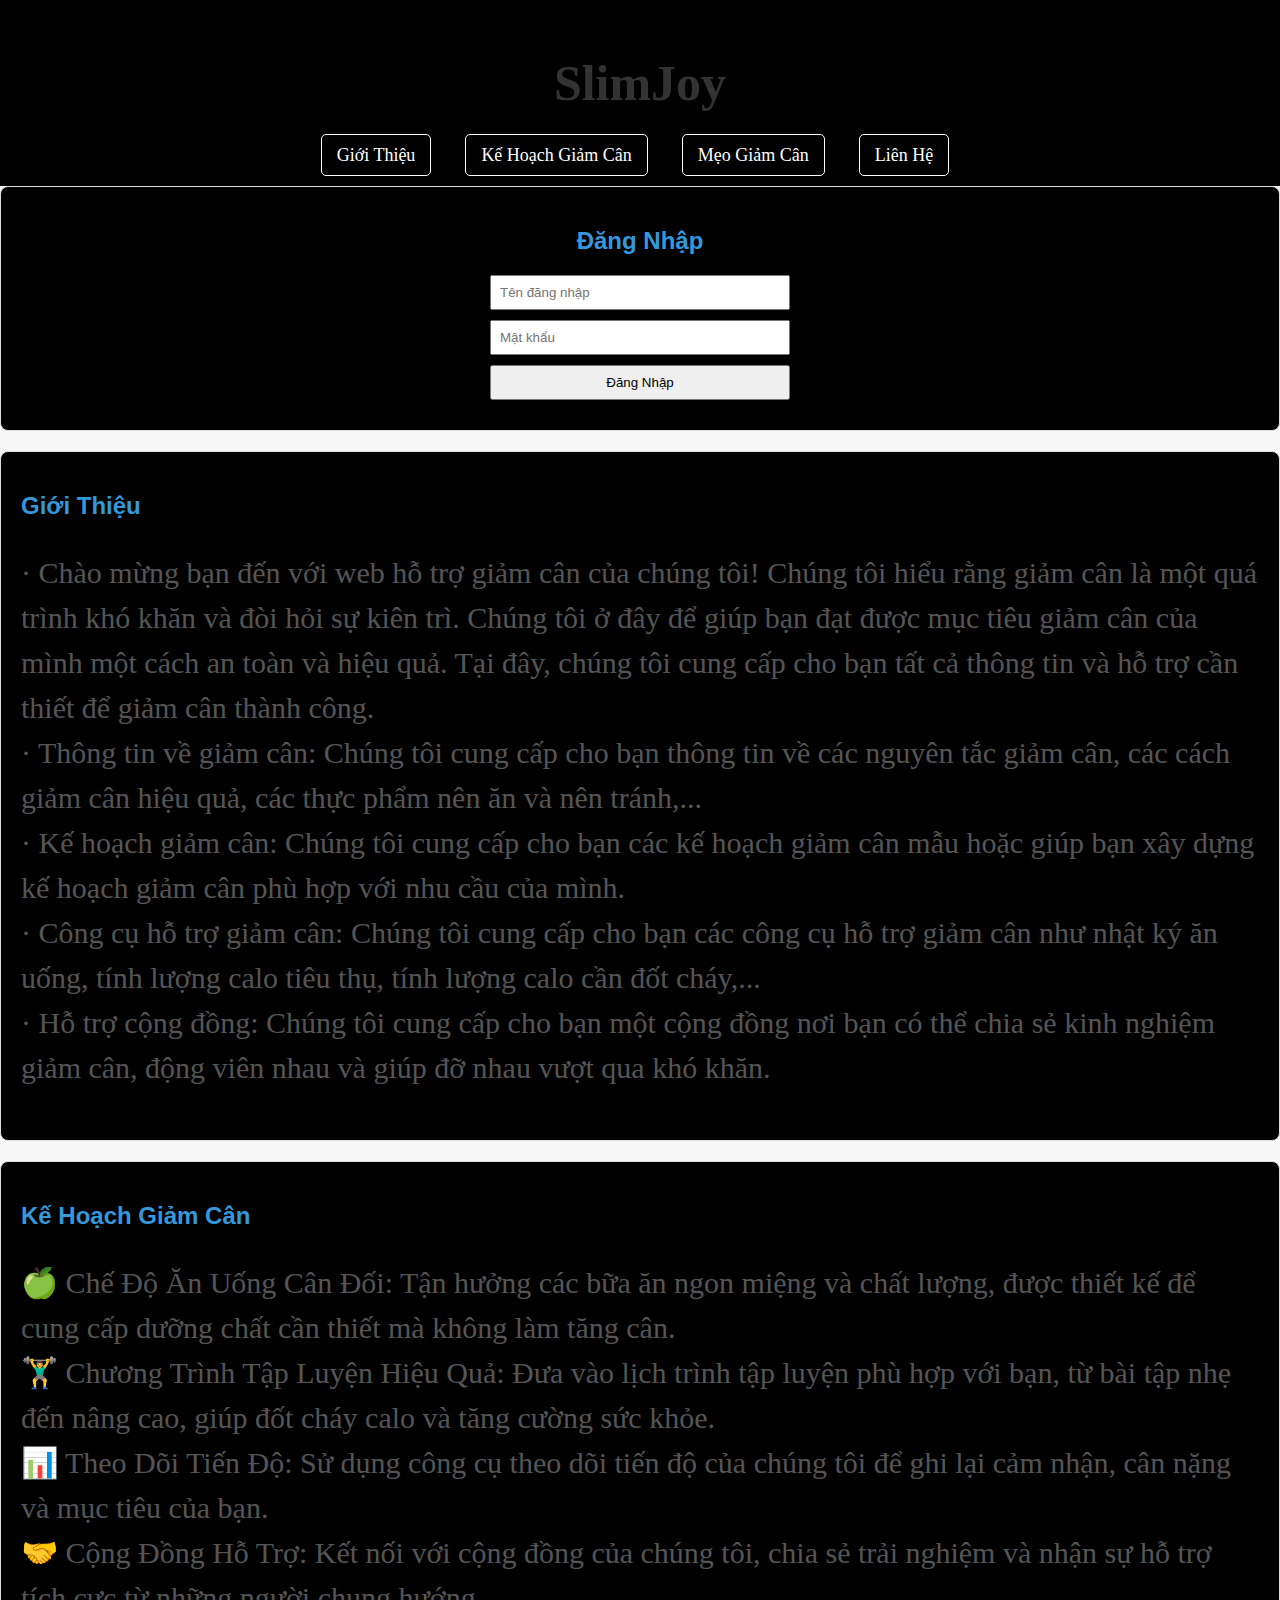
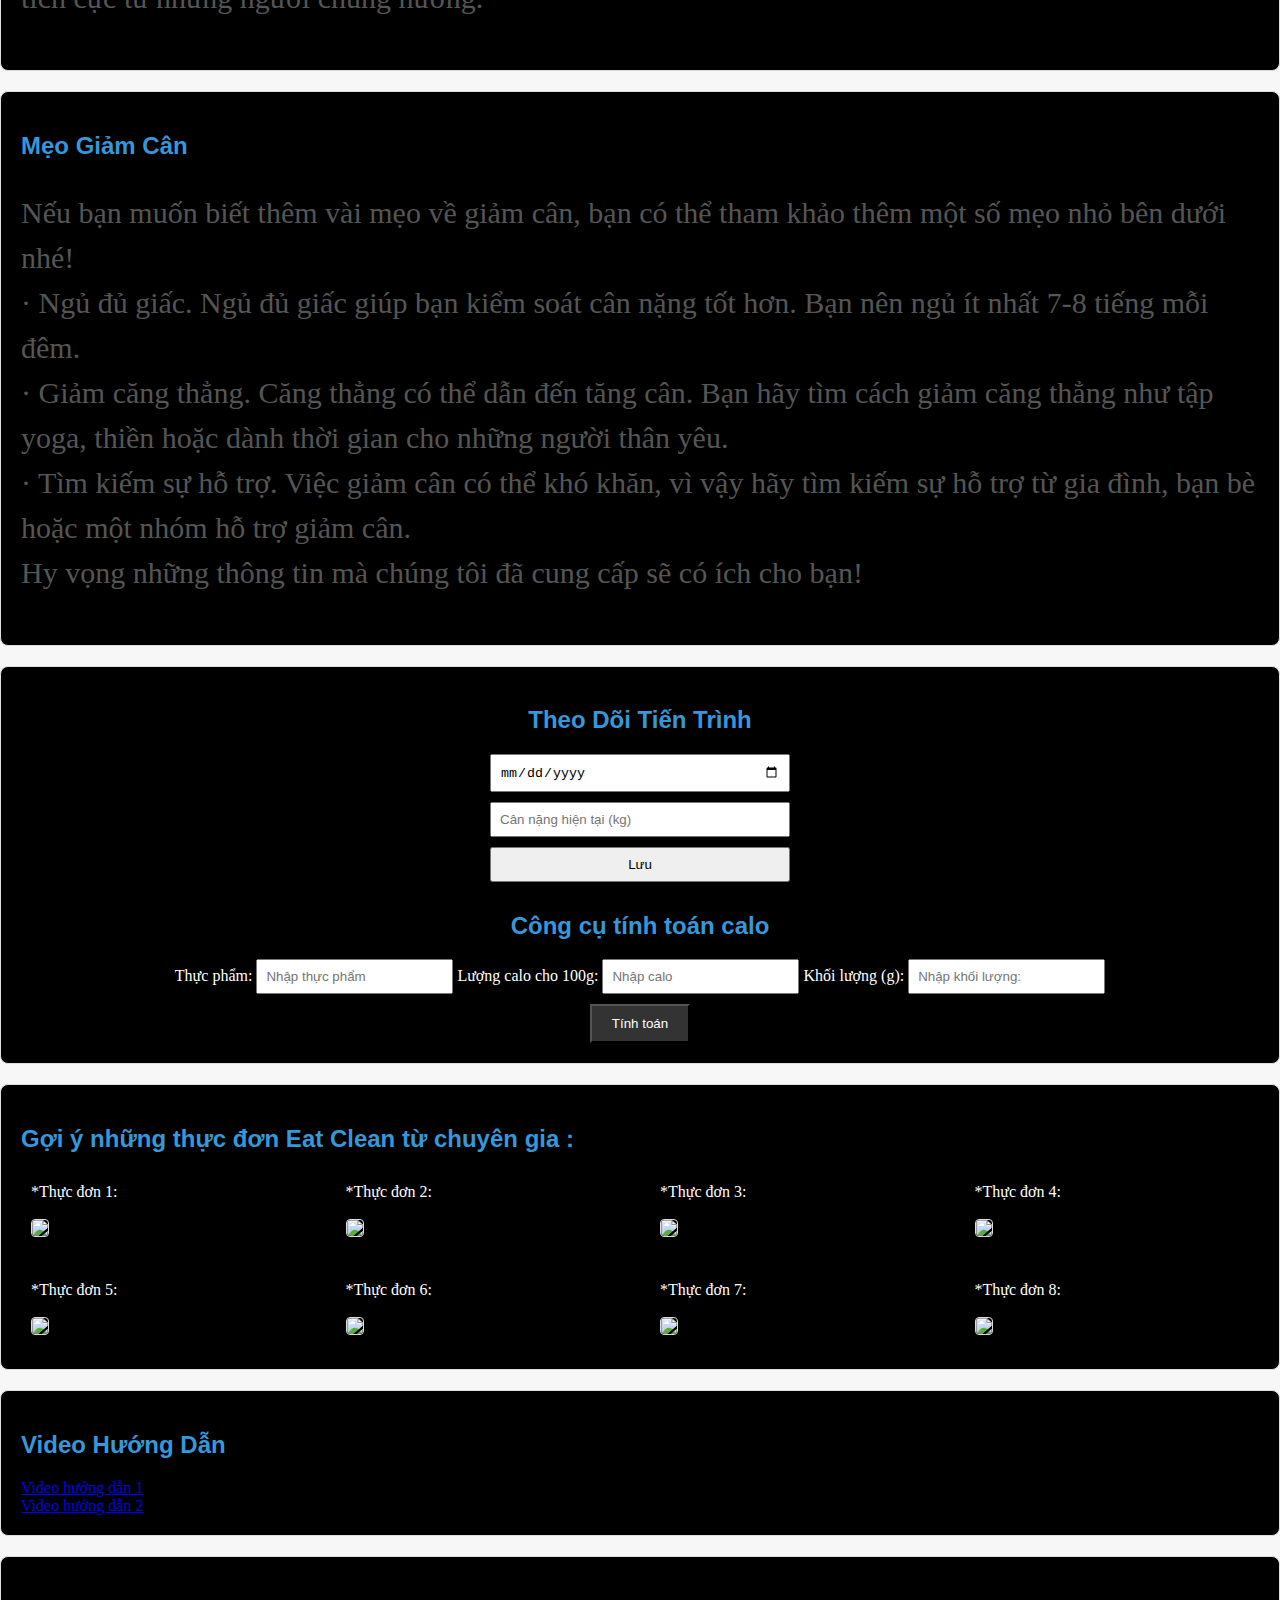
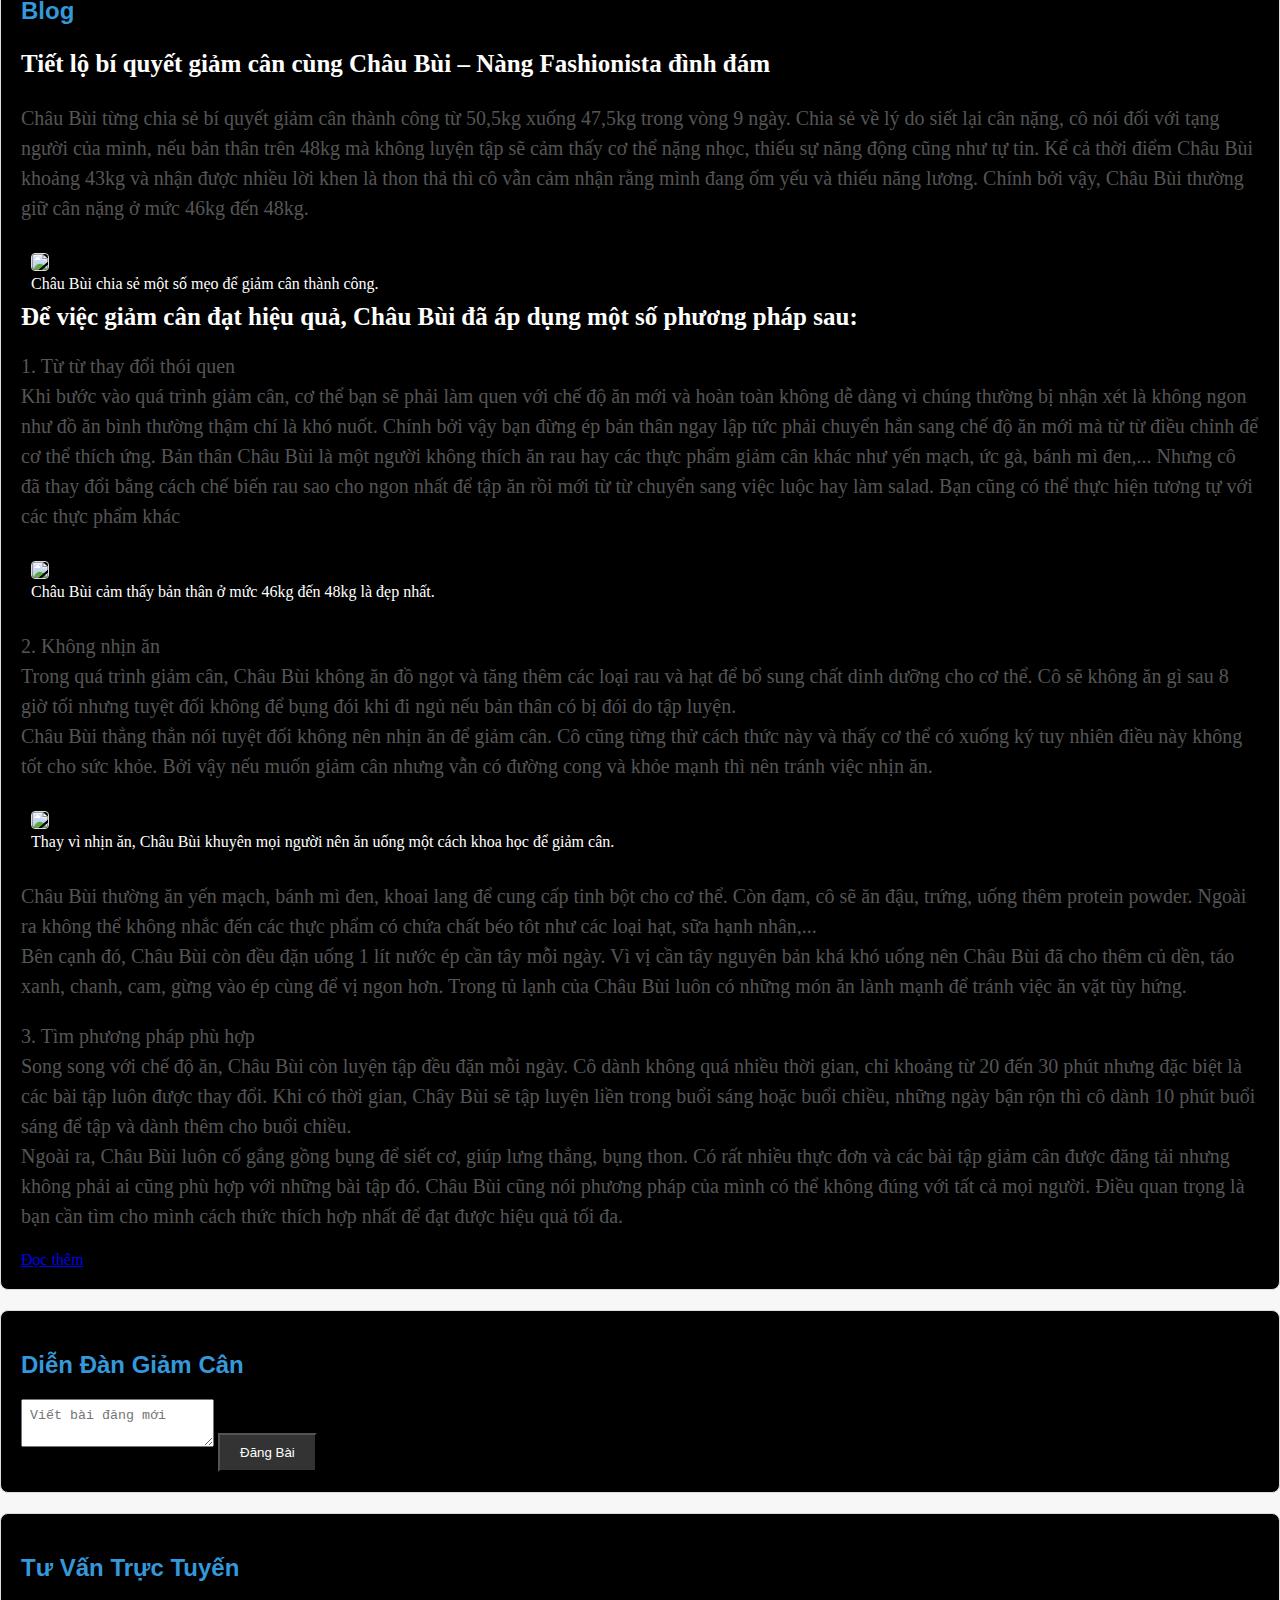
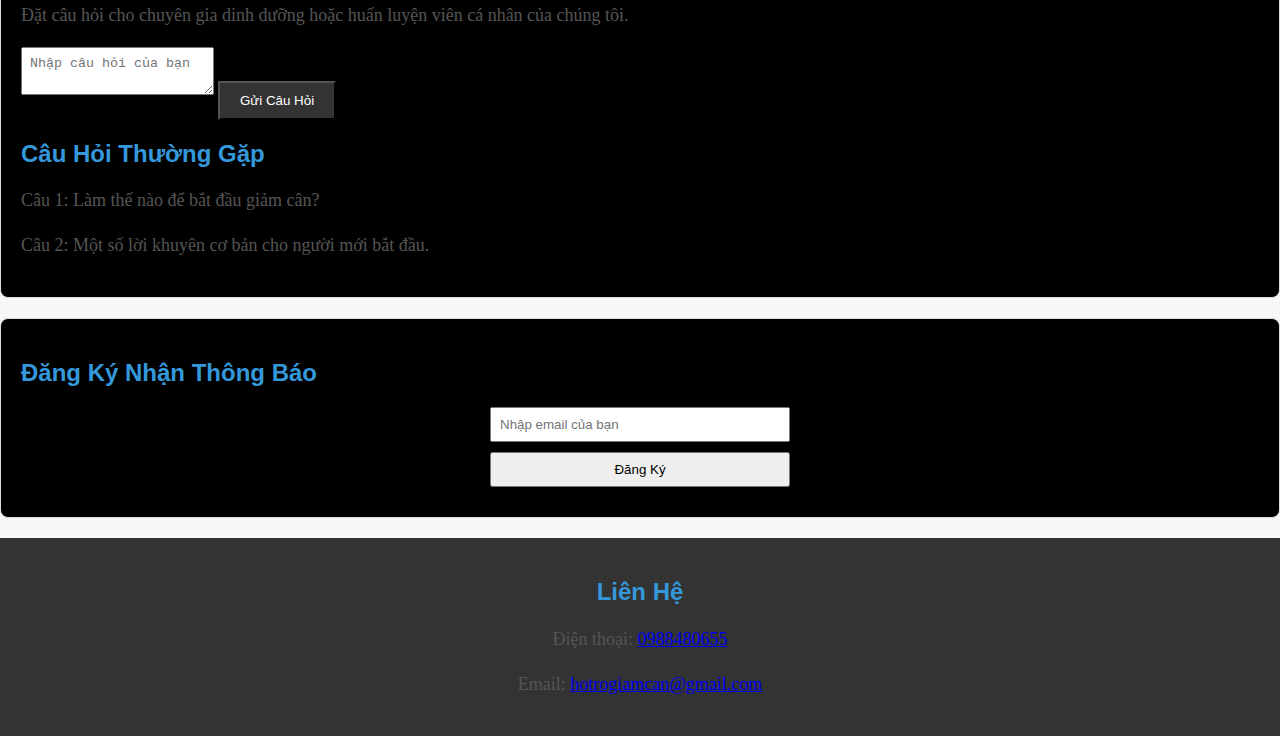
==== h.html @ 72683157 "first commit" ====
<!DOCTYPE html>
<html>
<head>
    <title>Trang Hỗ Trợ Giảm Cân</title>
    <!DOCTYPE html>
    <html>
    <head>
        <title>Trang Hỗ Trợ Giảm Cân</title>
        <link rel="stylesheet" type="text/css" href="h.css">
    
    </head>
    <body>
        <!-- Tiêu đề -->
        <header>
            <h1 style="font-size: 50px">SlimJoy</h1>
            <nav>
                <ul>
                    <li ><a  href="#about">Giới Thiệu</a></li>
                    <li><a href="#plans">Kế Hoạch Giảm Cân</a></li>
                    <li><a href="#tips">Mẹo Giảm Cân</a></li>
                    <li><a href="#contact">Liên Hệ</a></li>
                </ul>
            </nav>
        </header>
    
        <!-- Đăng nhập -->
        <section id="user-login">
            <h2>Đăng Nhập</h2>
            <form id="login-form">
                <input type="text" id="username" placeholder="Tên đăng nhập" >
                <input type="password" id="password" placeholder="Mật khẩu" required>
                <input type="submit" value="Đăng Nhập">
            </form>
        </section>


        <!-- GIỚI THIỆU -->
        <section id="plans">
            <h2>Giới Thiệu</h2>
            <p   style="font-size: 30px" > 
                · Chào mừng bạn đến với web hỗ trợ giảm cân của chúng tôi! Chúng tôi hiểu rằng giảm cân là một quá trình khó khăn và đòi hỏi sự kiên trì. Chúng tôi ở đây để giúp bạn đạt được mục tiêu giảm cân của mình một cách an toàn và hiệu quả. Tại đây, chúng tôi cung cấp cho bạn tất cả thông tin và hỗ trợ cần thiết để giảm cân thành công. <br />
                · Thông tin về giảm cân: Chúng tôi cung cấp cho bạn thông tin về các nguyên tắc giảm cân, các cách giảm cân hiệu quả, các thực phẩm nên ăn và nên tránh,...  <br />
                · Kế hoạch giảm cân: Chúng tôi cung cấp cho bạn các kế hoạch giảm cân mẫu hoặc giúp bạn xây dựng kế hoạch giảm cân phù hợp với nhu cầu của mình. <br />
                · Công cụ hỗ trợ giảm cân: Chúng tôi cung cấp cho bạn các công cụ hỗ trợ giảm cân như nhật ký ăn uống, tính lượng calo tiêu thụ, tính lượng calo cần đốt cháy,...<br />
                · Hỗ trợ cộng đồng: Chúng tôi cung cấp cho bạn một cộng đồng nơi bạn có thể chia sẻ kinh nghiệm giảm cân, động viên nhau và giúp đỡ nhau vượt qua khó khăn.
             </p>
            </section>
        

        <!-- KẾ HOẠCH GIẢM CÂN -->
        <section id="plans">
            <h2>Kế Hoạch Giảm Cân</h2>
            <p style="font-size: 30px">    
                🍏 Chế Độ Ăn Uống Cân Đối: Tận hưởng các bữa ăn ngon miệng và chất lượng, được thiết kế để cung cấp dưỡng chất cần thiết mà không làm tăng cân. <br />
                🏋️‍♂️ Chương Trình Tập Luyện Hiệu Quả: Đưa vào lịch trình tập luyện phù hợp với bạn, từ bài tập nhẹ đến nâng cao, giúp đốt cháy calo và tăng cường sức khỏe.<br />
                📊 Theo Dõi Tiến Độ: Sử dụng công cụ theo dõi tiến độ của chúng tôi để ghi lại cảm nhận, cân nặng và mục tiêu của bạn.<br />
                🤝 Cộng Đồng Hỗ Trợ: Kết nối với cộng đồng của chúng tôi, chia sẻ trải nghiệm và nhận sự hỗ trợ tích cực từ những người chung hướng.</p>
        </section>


        <!-- MẸO GIẢM CÂN -->
        <section id="tips">
            <h2>Mẹo Giảm Cân</h2>
            <p style="font-size: 30px">
                Nếu bạn muốn biết thêm vài mẹo về giảm cân, bạn có thể tham khảo thêm một số mẹo nhỏ bên dưới nhé! <br /> 
                · Ngủ đủ giấc. Ngủ đủ giấc giúp bạn kiểm soát cân nặng tốt hơn. Bạn nên ngủ ít nhất 7-8 tiếng mỗi đêm. <br /> 
                · Giảm căng thẳng. Căng thẳng có thể dẫn đến tăng cân. Bạn hãy tìm cách giảm căng thẳng như tập yoga, thiền hoặc dành thời gian cho những người thân yêu. <br /> 
                · Tìm kiếm sự hỗ trợ. Việc giảm cân có thể khó khăn, vì vậy hãy tìm kiếm sự hỗ trợ từ gia đình, bạn bè hoặc một nhóm hỗ trợ giảm cân. <br /> 
                Hy vọng những thông tin mà chúng tôi đã cung cấp sẽ có ích cho bạn! <p/>
        </section>

    
        <!-- Theo dõi tiến trình và Trình Tính Calo -->
        <section id="progress-tracker">
            <h2>Theo Dõi Tiến Trình</h2>
            <form id="progress-form">
                <input type="date" id="date" required>
                <input type="number" id="weight" placeholder="Cân nặng hiện tại (kg)" required>
                <input type="submit" value="Lưu">
        </form>
        <h2>Công cụ tính toán calo</h2>
        <label for="food">Thực phẩm:</label>
        <input type="text" id="food" placeholder="Nhập thực phẩm"> 
        <label for="calories">Lượng calo cho 100g:</label>
        <input type="number" id="calories" placeholder="Nhập calo">
        <label for="quantity">Khối lượng (g):</label>
        <input type="number" id="quantity" placeholder="Nhập khối lượng:"><br/>
        <button onclick="calculateCalories()">Tính toán</button>
        </section>


        <!-- GỢI Ý THỰC ĐƠN TỪ CHUYÊN GIA -->
        <section id="food-database">
            <h2>Gợi ý những thực đơn Eat Clean từ chuyên gia :</h2>
            <style>
                figure {
                    display: inline-block;
                    margin: 10px; 
                }
                img {
                    height: auto;
                    max-width: 100%;
                    border: 1px solid #ddd;
                    border-radius: 4px; 
                }
            </style>
            
            <div class="menu-container">
                <div class="menu-item">
                    <figure>
                        <figcaption>*Thực đơn 1:</figcaption> <br/>
                        <img src="https://kenh14cdn.com/thumb_w/620/2019/12/17/artboard-1-15765518559042068325658.png"
                        width = 350px ;
                        /> 
                    </figure>
                </div>

                <div class="menu-item">
                    <figure>
                        <figcaption>*Thực đơn 2:</figcaption> <br/>
                        <img src="https://kenh14cdn.com/thumb_w/620/2019/12/17/artboard-1-copy-5-15765518558821585950714.png"
                        width = 350px ;
                     /> 
                    </figure>
                </div>

                <div class="menu-item">
                    <figure>
                        <figcaption>*Thực đơn 3:</figcaption> <br/>
                        <img src="https://kenh14cdn.com/thumb_w/620/2019/12/17/artboard-1-copy-6-1576551855892850176245.png"
                        width = 350px ;
                     /> 
                    </figure>
                </div>

                <div class="menu-item">
                    <figure>
                        <figcaption>*Thực đơn 4:</figcaption> <br/>
                        <img src="https://kenh14cdn.com/2019/12/17/artboard-1-copy-8-15765518558751232676817.png"
                        width = 350px ;
                     /> 
                    </figure>
                </div>

                <div class="menu-item">
                    <figure>
                        <figcaption>*Thực đơn 5:</figcaption> <br/>
                        <img src="https://kenh14cdn.com/thumb_w/620/2019/12/17/artboard-1-copy-9-15765518558971806974515.png"
                        width = 350px ;
                     /> 
                    </figure>
                </div>

                <div class="menu-item">
                    <figure>
                        <figcaption>*Thực đơn 6:</figcaption> <br/>
                        <img src="https://kenh14cdn.com/thumb_w/620/2019/12/17/artboard-1-copy-15765525650571335089592.png"
                        width = 355px ;
                     /> 
                    </figure>
                </div>

                <div class="menu-item">
                    <figure>
                        <figcaption>*Thực đơn 7:</figcaption> <br/>
                        <img src="https://kenh14cdn.com/thumb_w/620/2019/12/17/artboard-1-copy-10-15765518558891394685843.png"
                        width = 350px ;
                     /> 
                    </figure>
                </div>

                <div class="menu-item">
                    <figure>
                        <figcaption>*Thực đơn 8:</figcaption> <br/>
                        <img src="https://kenh14cdn.com/thumb_w/620/2019/12/17/artboard-1-copy-7-1576551855879511774237.png"
                        width = 250px ;
                     /> 
                    </figure>
                </div>
            </div>
        </section>


        <!-- Video Hướng Dẫn -->
        <section id="video-tutorials">
            <h2>Video Hướng Dẫn</h2>
            <div class="video">
                <a href="https://www.youtube.com/watch?v=05a-SJol790">Video hướng dẫn 1</a> <br />
                <a href="https://www.youtube.com/watch?v=pck2sBjdcLE">Video hướng dẫn 2</a> <br />
            </div>
        </section>


        <!-- Phần Blog -->
        <section id="blog">
                <h2>Blog </h2>
                <article>
                    <h3 style="font-size: 25px">Tiết lộ bí quyết giảm cân cùng Châu Bùi – Nàng Fashionista đình đám</h3>
                    <p style="font-size: 20px"> 
                        Châu Bùi từng chia sẻ bí quyết giảm cân thành công từ 50,5kg xuống 47,5kg trong vòng 9 ngày. Chia sẻ về lý do siết lại cân nặng, cô nói đối với tạng người của mình, nếu bản thân trên 48kg mà không luyện tập sẽ cảm thấy cơ thể nặng nhọc, thiếu sự năng động cũng như tự tin. Kể cả thời điểm Châu Bùi khoảng 43kg và nhận được nhiều lời khen là thon thả thì cô vẫn cảm nhận rằng mình đang ốm yếu và thiếu năng lương. Chính bởi vậy, Châu Bùi thường giữ cân nặng ở mức 46kg đến 48kg. <br />
                        <figure>
                            <img src="https://icdn.24h.com.vn/upload/2-2020/images/2020-05-13/Chau-Bui-giam-3kg-trong-vong-9-ngay-nho-dieu-ai-cung-biet-nhung-it-nho-95349085_168298771179483_5960953526735107983_n-1589348490-215-width1080height1350.jpg" 
                            width = 400px
                             > 
                            <br />
                            <figcaption>Châu Bùi chia sẻ một số mẹo để giảm cân thành công.   </figcaption>
                        </figure>   <br /> 

                        <b style="font-size: 25px">Để việc giảm cân đạt hiệu quả, Châu Bùi đã áp dụng một số phương pháp sau: </b> <br /> 
                    </p>

                    <p style="font-size: 20px">
                        1. Từ từ thay đổi thói quen <br />
                        Khi bước vào quá trình giảm cân, cơ thể bạn sẽ phải làm quen với chế độ ăn mới và hoàn toàn không dễ dàng vì chúng thường bị nhận xét là không ngon như đồ ăn bình thường thậm chí là khó nuốt. Chính bởi vậy bạn đừng ép bản thân ngay lập tức phải chuyển hẳn sang chế độ ăn mới mà từ từ điều chỉnh để cơ thể thích ứng.
                        Bản thân Châu Bùi là một người không thích ăn rau hay các thực phẩm giảm cân khác như yến mạch, ức gà, bánh mì đen,... Nhưng cô đã thay đổi bằng cách chế biến rau sao cho ngon nhất để tập ăn rồi mới từ từ chuyển sang việc luộc hay làm salad. Bạn cũng có thể thực hiện tương tự với các thực phẩm khác
                    </p>

                        <figure>
                            <img src="https://icdn.24h.com.vn/upload/2-2020/images/2020-05-13/Chau-Bui-giam-3kg-trong-vong-9-ngay-nho-dieu-ai-cung-biet-nhung-it-nho-92785583_613626942552160_6006125241260114269_n-1589348526-791-width1080height1129.jpg"        width = 400px >
                            <br />
                            <figcaption>Châu Bùi cảm thấy bản thân ở mức 46kg đến 48kg là đẹp nhất.  </figcaption>
                        </figure>   <br /> 

                    <p style="font-size: 20px">
                        2. Không nhịn ăn <br /> 
                        Trong quá trình giảm cân, Châu Bùi không ăn đồ ngọt và tăng thêm các loại rau và hạt để bổ sung chất dinh dưỡng cho cơ thể. Cô sẽ không ăn gì sau 8 giờ tối nhưng tuyệt đối không để bụng đói khi đi ngủ nếu bản thân có bị đói do tập luyện. <br />

                        Châu Bùi thẳng thẳn nói tuyệt đối không nên nhịn ăn để giảm cân. Cô cũng từng thử cách thức này và thấy cơ thể có xuống ký tuy nhiên điều này không tốt cho sức khỏe. Bởi vậy nếu muốn giảm cân nhưng vẫn có đường cong và khỏe mạnh thì nên tránh việc nhịn ăn.
                    </p>
                        <figure>
                            <img src="https://icdn.24h.com.vn/upload/2-2020/images/2020-05-13/Chau-Bui-giam-3kg-trong-vong-9-ngay-nho-dieu-ai-cung-biet-nhung-it-nho-pagehjhj-1589348826-532-width700height500.jpg"               width = 400px     >
                            <br />
                            <figcaption>Thay vì nhịn ăn, Châu Bùi khuyên mọi người nên ăn uống một cách khoa học để giảm cân.</figcaption>
                        </figure>   <br /> 
              
                    <p style="font-size: 20px"> 
                        Châu Bùi thường ăn yến mạch, bánh mì đen, khoai lang để cung cấp tinh bột cho cơ thể. Còn đạm, cô sẽ ăn đậu, trứng, uống thêm protein powder. Ngoài ra không thể không nhắc đến các thực phẩm có chứa chất béo tôt như các loại hạt, sữa hạnh nhân,... <br />
                        Bên cạnh đó, Châu Bùi còn đều đặn uống 1 lít nước ép cần tây mỗi ngày. Vì vị cần tây nguyên bản khá khó uống nên Châu Bùi đã cho thêm củ dền, táo xanh, chanh, cam, gừng vào ép cùng để vị ngon hơn. Trong tủ lạnh của Châu Bùi luôn có những món ăn lành mạnh để tránh việc ăn vặt tùy hứng.
                    </p>

                    <p style="font-size: 20px">
                        3. Tìm phương pháp phù hợp <br />
                        Song song với chế độ ăn, Châu Bùi còn luyện tập đều đặn mỗi ngày. Cô dành không quá nhiều thời gian, chỉ khoảng từ 20 đến 30 phút nhưng đặc biệt là các bài tập luôn được thay đổi. Khi có thời gian, Chây Bùi sẽ tập luyện liền trong buổi sáng hoặc buổi chiều, những ngày bận rộn thì cô dành 10 phút buổi sáng để tập và dành thêm cho buổi chiều.<br /> 
                        Ngoài ra, Châu Bùi luôn cố gắng gồng bụng để siết cơ, giúp lưng thẳng, bụng thon. Có rất nhiều thực đơn và các bài tập giảm cân được đăng tải nhưng không phải ai cũng phù hợp với những bài tập đó. Châu Bùi cũng nói phương pháp của mình có thể không đúng với tất cả mọi người. Điều quan trọng là bạn cần tìm cho mình cách thức thích hợp nhất để đạt được hiệu quả tối đa.  
                    </p>


                    <a href="#">Đọc thêm</a>
                </article>
        </section>



        <!-- DIỄN ĐÀN GIẢM CÂN -->
        <section id="user-forum">
            <h2>Diễn Đàn Giảm Cân</h2>
            <div id="forum-posts">
                <!-- Bài đăng diễn đàn ở đây -->
            </div>
            <textarea id="new-post" placeholder="Viết bài đăng mới"></textarea>
            <button onclick="submitPost()">Đăng Bài</button>
        </section>
    


        <!-- TƯ VẤN TRỰC TUYẾN VÀ CÂU HỎI THƯỜNG GẶP (FAQ) -->
        <section id="online-consultation">
            <h2>Tư Vấn Trực Tuyến</h2>
            <p>Đặt câu hỏi cho chuyên gia dinh dưỡng hoặc huấn luyện viên cá nhân của chúng tôi.</p>
            <textarea id="question" placeholder="Nhập câu hỏi của bạn"></textarea>
            <button onclick="submitQuestion()">Gửi Câu Hỏi</button>
 
            <h2>Câu Hỏi Thường Gặp</h2>
                <div class="faq-item">
                    <p>Câu 1: Làm thế nào để bắt đầu giảm cân?</p>
                    <p>Câu 2: Một số lời khuyên cơ bản cho người mới bắt đầu.</p>
                </div>
                <!-- Thêm câu hỏi và trả lời khác ở đây -->
            </section>


        <!-- Đăng Ký Nhận THÔNG TIN -->
        <section id="newsletter">
            <h2>Đăng Ký Nhận Thông Báo</h2>
            <form id="newsletter-form">
                <input type="email" placeholder="Nhập email của bạn">
                <input type="submit" value="Đăng Ký">
            </form>
        </section>
        

        <!-- LIÊN HỆ -->
        <footer id="contact">
            <h2>Liên Hệ</h2>
            <p>Điện thoại: <a href="tel:0999999999">0988480655</a></p>
            <p>Email: <a href="hotrogiamcan@gmail.com">hotrogiamcan@gmail.com</a> <br /></p>
        </footer>

    </body>
    </html>
---- h.css ----
/* Thiết lập chung cho body, header, section, footer */
body, header, section, footer {
    background-color: #000; /* Nền màu đen */
    color: #fff; /* Chữ màu trắng */
    margin: 0; /* Loại bỏ khoảng cách lề mặc định */
    padding: 0; /* Loại bỏ khoảng đệm mặc định */
}

/* Thiết lập chung cho đăng nhập và tiến trình */
#user-login, #progress-tracker, nav ul {
    text-align: center; /* Căn giữa nội dung theo chiều ngang */
}

/* Thiết lập cho thanh điều hướng */
nav ul {
    list-style: none; /* Loại bỏ các dấu đầu dòng mặc định */
    padding: 0; /* Loại bỏ padding mặc định */
    margin: 0; /* Loại bỏ margin mặc định */
}

nav ul li {
    display: inline-block; /* Hiển thị các liên kết trên cùng một dòng */
    margin: 0 10px; /* Tạo khoảng cách giữa các liên kết */
}

/* Thiết lập cho các liên kết trong thanh điều hướng */
nav a {
    text-decoration: none; /* Loại bỏ gạch chân của liên kết */
    font-size: 18px; /* Tăng kích thước chữ */
    color: #FFFFFF; /* Màu chữ trắng */
    padding: 10px 15px; /* Thêm padding */
    border: 1px solid #FFFFFF; /* Thêm đường viền màu trắng */
    border-radius: 5px; /* Bo tròn góc */
    transition: background-color 0.3s; /* Hiệu ứng chuyển màu nền */
}

/* Hiệu ứng khi di chuột qua liên kết */
nav a:hover {
    background-color: #f2f2f2; /* Màu nền xám nhạt */
    color: #000000; /* Màu chữ đen */
}

/* Thiết lập cho tiêu đề h2 */
h2 {
    color: #3498db; /* Màu xanh dương */
    font-family: 'Arial', sans-serif; /* Kiểu chữ Arial */
}

/* Thiết lập cho đoạn văn */
p {
    font-size: 18px; /* Kích thước chữ */
    line-height: 1.5; /* Khoảng cách dòng */
    color: #555; /* Màu chữ xám đậm */
}

/* Màu nền cho thẻ body */
body {
    background-color: #f7f7f7; /* Màu nền xám nhạt */
}

/* Cấu trúc và hiệu ứng cho section */
section {
    padding: 20px; /* Thêm padding */
    border: 1px solid #ddd; /* Viền màu xám nhạt */
    border-radius: 8px; /* Bo tròn góc */
    margin-bottom: 20px; /* Khoảng cách phía dưới */
}

/* Hiệu ứng khi di chuột qua section */
section:hover {
    box-shadow: 0 0 10px rgba(0, 0, 0, 0.1); /* Bóng mờ */
}

/* Hiệu ứng khi di chuột qua liên kết và nút */
a:hover, button:hover {
    color: #555; /* Màu chữ xám đậm */
}

/* Hiệu ứng khi di chuột qua nút */
button:hover {
    background-color: #555; /* Màu nền xám đậm */
}

/* Thiết lập cho header */
header {
    padding: 20px; /* Thêm padding */
    text-align: center; /* Căn giữa nội dung */
}

/* Thiết lập cho tiêu đề h1 */
h1 {
    color: #333; /* Màu chữ xám đen */
}

/* Loại bỏ kiểu danh sách và thiết lập các liên kết inline trong thanh điều hướng */
nav ul {
    list-style-type: none; /* Loại bỏ kiểu danh sách */
}

nav ul li {
    display: inline; /* Hiển thị inline */
    margin-right: 20px; /* Khoảng cách giữa các li */
}

/* Thiết lập cho form */
form {
    display: flex; /* Hiển thị dạng flex */
    flex-direction: column; /* Sắp xếp theo cột */
    max-width: 300px; /* Chiều rộng tối đa */
    margin: auto; /* Căn giữa */
}

/* Thiết lập cho input và textarea */
input, textarea {
    margin-bottom: 10px; /* Khoảng cách phía dưới */
    padding: 8px; /* Padding */
}

/* Thiết lập cho footer */
footer {
    background-color: #333; /* Nền màu xám đen */
    color: #fff; /* Chữ màu trắng */
    padding: 20px; /* Thêm padding */
    text-align: center; /* Căn giữa nội dung */
}

/* Thiết lập cho blockquote */
blockquote {
    border-left: 3px solid #555; /* Đường viền trái màu xám đậm */
    padding-left: 10px; /* Padding trái */
    margin-bottom: 20px; /* Khoảng cách phía dưới */
}

/* Thiết lập cho nút */
button {
    background-color: #333; /* Nền màu xám đen */
    color: #fff; /* Chữ màu trắng */
    padding: 10px 20px; /* Padding */
    cursor: pointer; /* Kiểu con trỏ chuột */
}

/* Thiết lập cho container chứa các thẻ của thực đơn */
.menu-container {
    display: grid; /* Hiển thị dạng lưới */
    grid-template-columns: repeat(4, 1fr); /* 4 cột có kích thước bằng nhau */
    grid-gap: 20px; /* Khoảng cách giữa các ảnh */
}

/* Thiết lập cho ảnh trong mỗi thẻ thực đơn */
.menu-item img {
    width: 100%; /* Chiếm 100% chiều rộng */
    height: auto; /* Tự động điều chỉnh chiều cao */
}
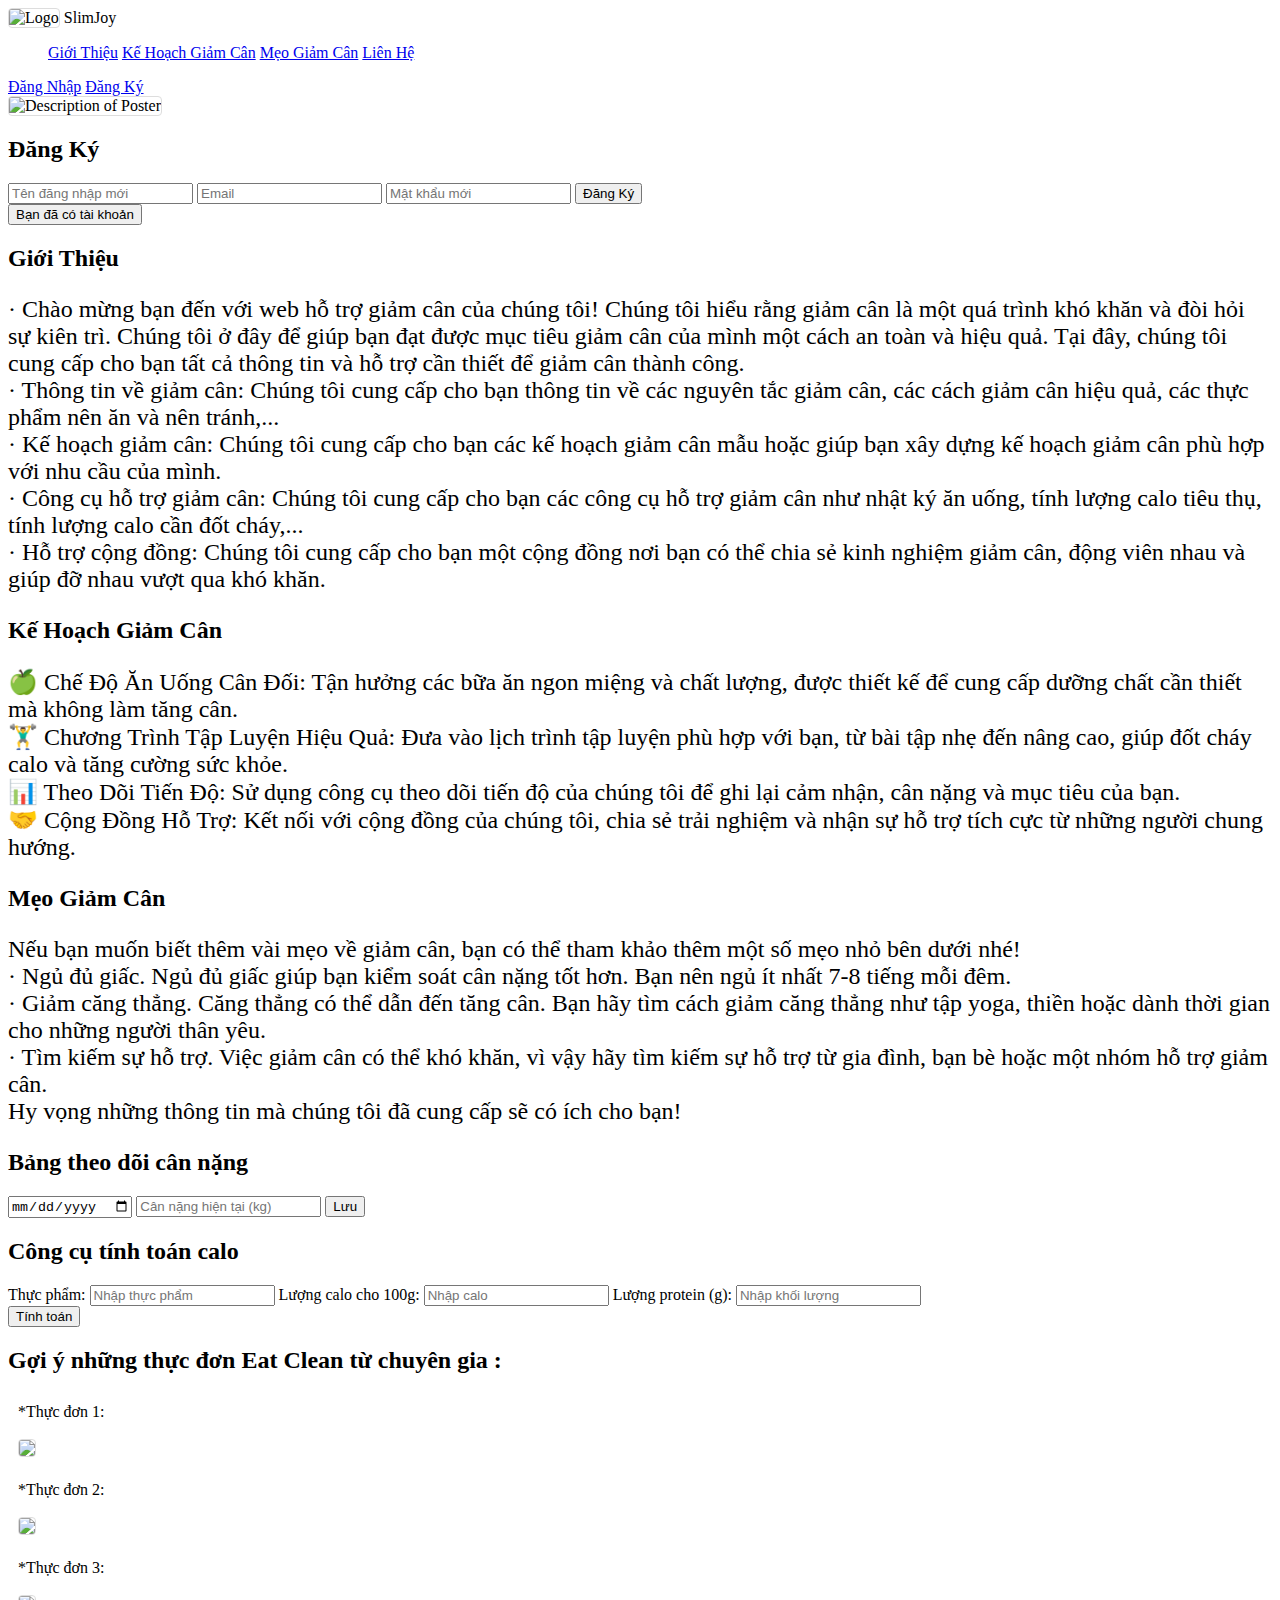
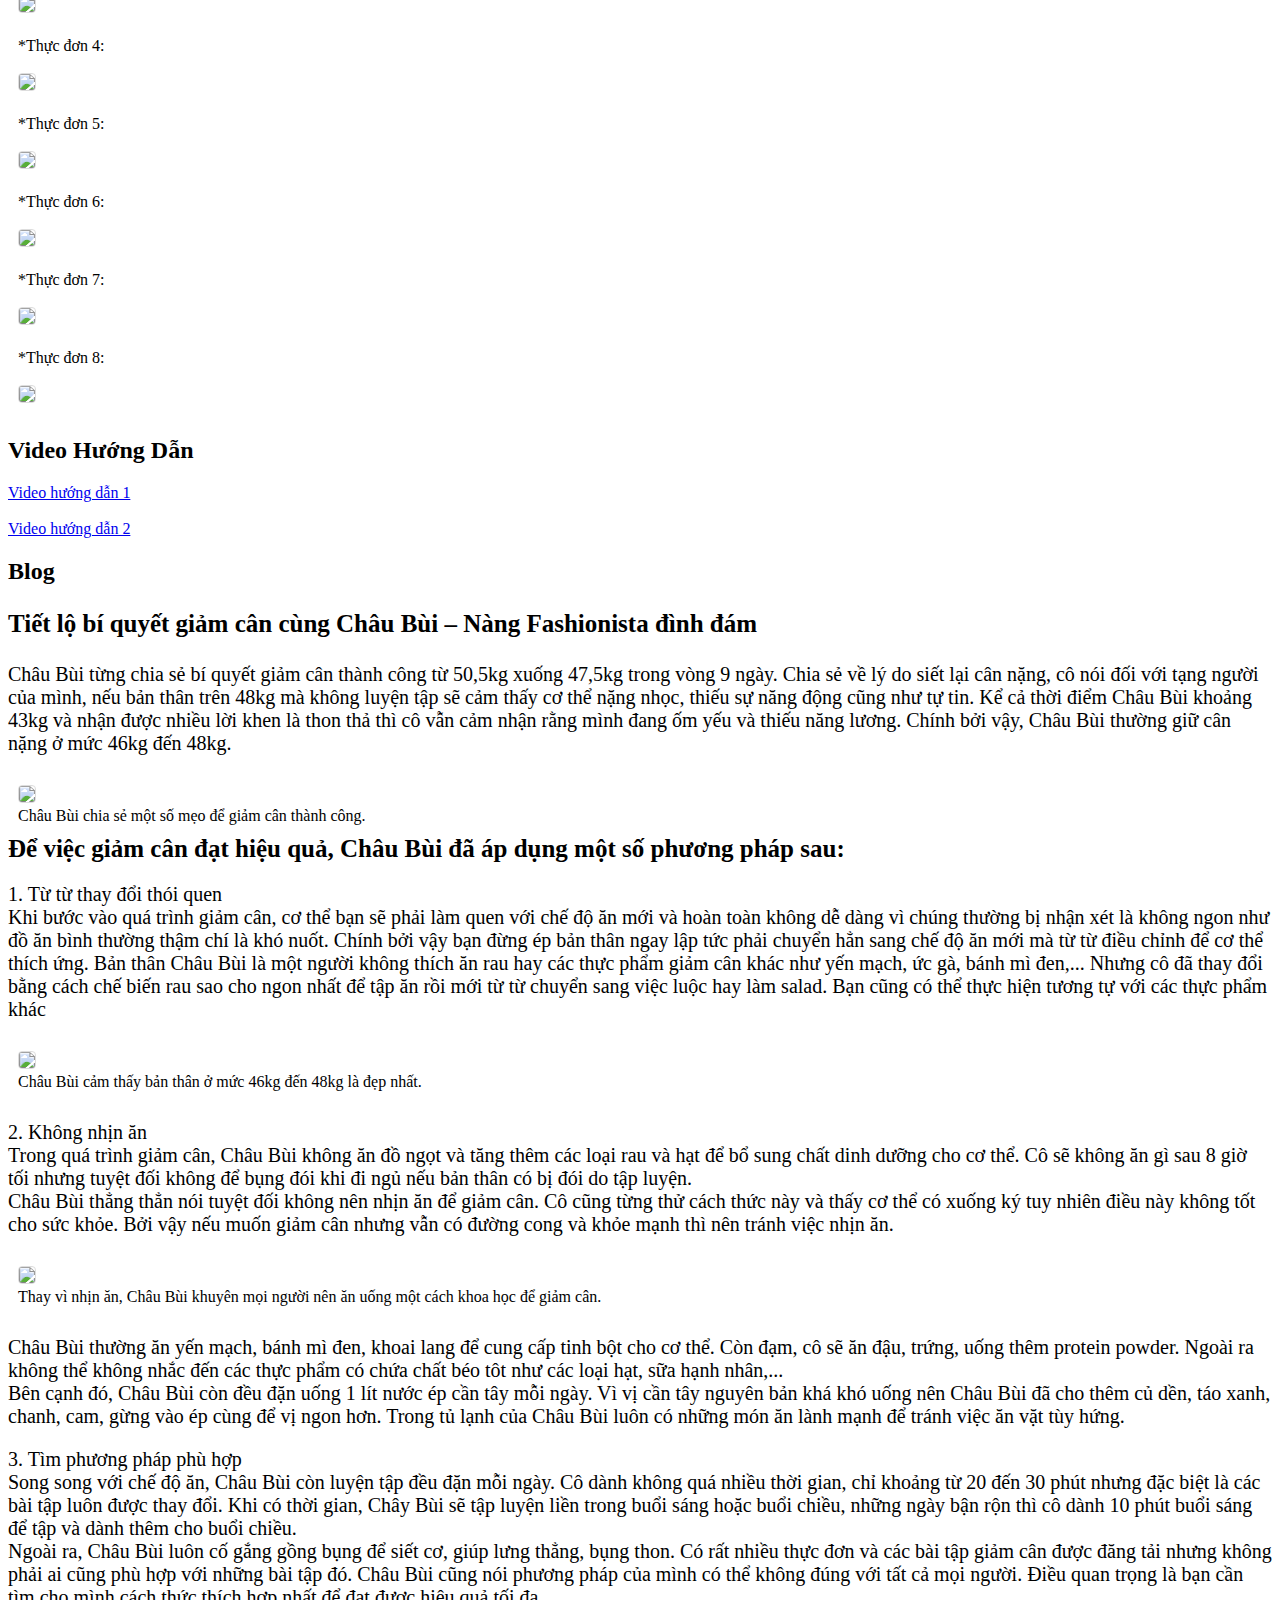
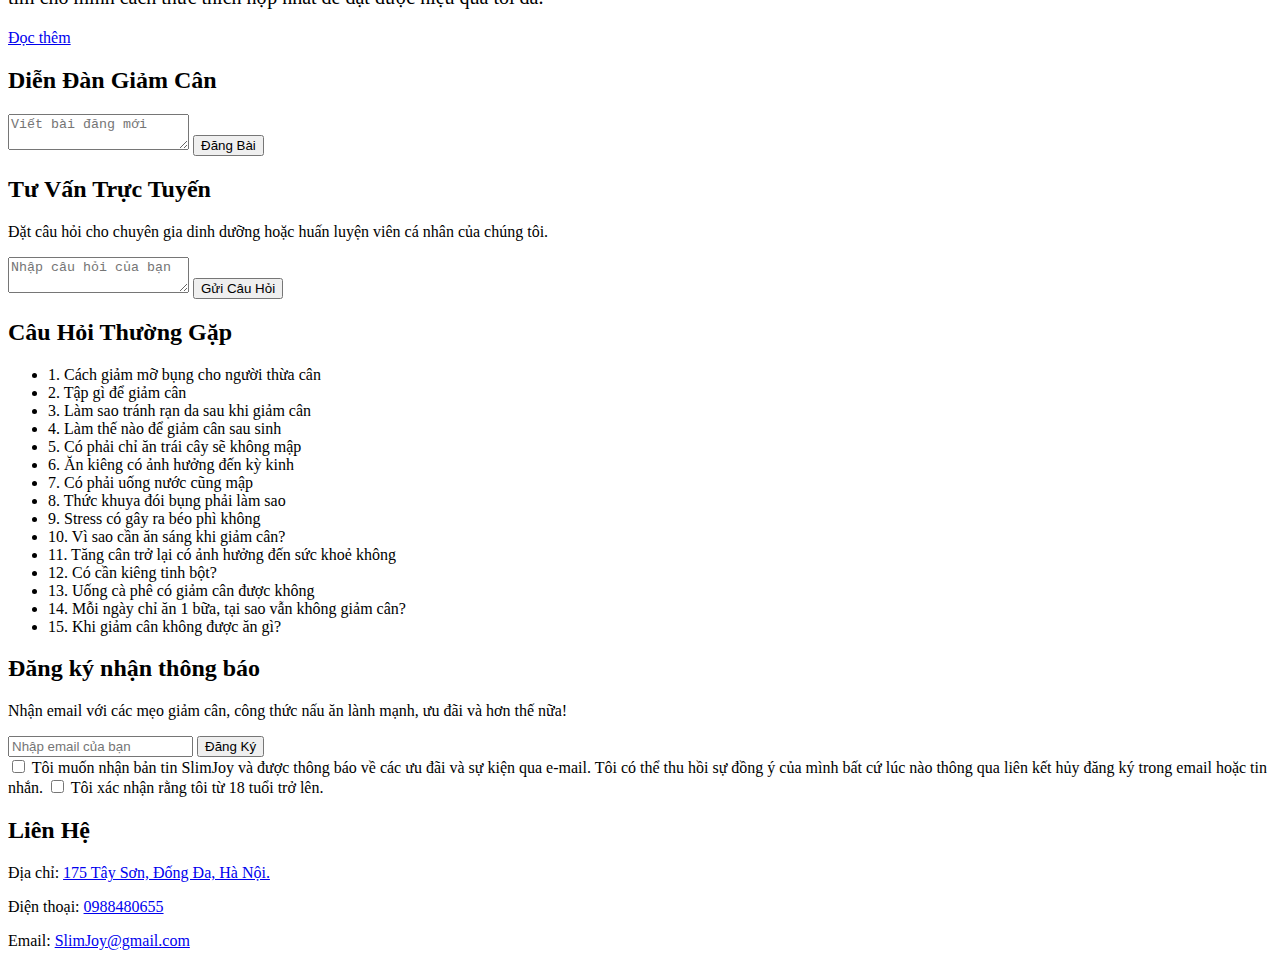
==== commit 6797e763: "ok" ====
--- a/h.html
+++ b/h.html
@@ -1,239 +1,263 @@
 <!DOCTYPE html>
-<html>
+<html lang="vi">
 <head>
-    <title>Trang Hỗ Trợ Giảm Cân</title>
-    <!DOCTYPE html>
-    <html>
-    <head>
-        <title>Trang Hỗ Trợ Giảm Cân</title>
-        <link rel="stylesheet" type="text/css" href="h.css">
+<meta charset="UTF-8">
+<meta name="viewport" content="width=device-width, initial-scale=1.0">
+<title>Web hỗ trợ giảm cân SlimJoy</title>
+<link rel="stylesheet" href="style.css">
+  <body>
+    <div class="navbar">
+        <div class="logo">
+          <img src="https://appedreview.com/app/wp-content/uploads/2014/04/FI_297368629_asaArtwork_featured1.jpg" width = 40px alt="Logo">
+          <span class="logo-text" >SlimJoy</span>
+           </div>
+        <nav>
+          <ul>
+            <a  href="#about">Giới Thiệu</a></li>
+            <a href="#plans">Kế Hoạch Giảm Cân</a></li>
+            <a href="#tips">Mẹo Giảm Cân</a></li>
+            <a href="#contact">Liên Hệ</a></li>
+        </ul>
+        </nav>
+        <div>
+          <a href="#user-login">Đăng Nhập</a>
+          <a href="#join">Đăng Ký</a>
+        </div>
+      </div>
+      
+      <div class="poster-container">
+        <img src="../ok/Healthy Weight Losing Tips Facebook Post.png" alt="Description of Poster" width="100%" height="auto">
+      </div>
+      
     
-    </head>
-    <body>
-        <!-- Tiêu đề -->
-        <header>
-            <h1 style="font-size: 50px">SlimJoy</h1>
-            <nav>
-                <ul>
-                    <li ><a  href="#about">Giới Thiệu</a></li>
-                    <li><a href="#plans">Kế Hoạch Giảm Cân</a></li>
-                    <li><a href="#tips">Mẹo Giảm Cân</a></li>
-                    <li><a href="#contact">Liên Hệ</a></li>
-                </ul>
-            </nav>
-        </header>
-    
-        <!-- Đăng nhập -->
-        <section id="user-login">
-            <h2>Đăng Nhập</h2>
-            <form id="login-form">
-                <input type="text" id="username" placeholder="Tên đăng nhập" >
-                <input type="password" id="password" placeholder="Mật khẩu" required>
-                <input type="submit" value="Đăng Nhập">
-            </form>
-        </section>
-
-
-        <!-- GIỚI THIỆU -->
-        <section id="plans">
-            <h2>Giới Thiệu</h2>
-            <p   style="font-size: 30px" > 
-                · Chào mừng bạn đến với web hỗ trợ giảm cân của chúng tôi! Chúng tôi hiểu rằng giảm cân là một quá trình khó khăn và đòi hỏi sự kiên trì. Chúng tôi ở đây để giúp bạn đạt được mục tiêu giảm cân của mình một cách an toàn và hiệu quả. Tại đây, chúng tôi cung cấp cho bạn tất cả thông tin và hỗ trợ cần thiết để giảm cân thành công. <br />
-                · Thông tin về giảm cân: Chúng tôi cung cấp cho bạn thông tin về các nguyên tắc giảm cân, các cách giảm cân hiệu quả, các thực phẩm nên ăn và nên tránh,...  <br />
-                · Kế hoạch giảm cân: Chúng tôi cung cấp cho bạn các kế hoạch giảm cân mẫu hoặc giúp bạn xây dựng kế hoạch giảm cân phù hợp với nhu cầu của mình. <br />
-                · Công cụ hỗ trợ giảm cân: Chúng tôi cung cấp cho bạn các công cụ hỗ trợ giảm cân như nhật ký ăn uống, tính lượng calo tiêu thụ, tính lượng calo cần đốt cháy,...<br />
-                · Hỗ trợ cộng đồng: Chúng tôi cung cấp cho bạn một cộng đồng nơi bạn có thể chia sẻ kinh nghiệm giảm cân, động viên nhau và giúp đỡ nhau vượt qua khó khăn.
-             </p>
-            </section>
-        
-
-        <!-- KẾ HOẠCH GIẢM CÂN -->
-        <section id="plans">
-            <h2>Kế Hoạch Giảm Cân</h2>
-            <p style="font-size: 30px">    
-                🍏 Chế Độ Ăn Uống Cân Đối: Tận hưởng các bữa ăn ngon miệng và chất lượng, được thiết kế để cung cấp dưỡng chất cần thiết mà không làm tăng cân. <br />
-                🏋️‍♂️ Chương Trình Tập Luyện Hiệu Quả: Đưa vào lịch trình tập luyện phù hợp với bạn, từ bài tập nhẹ đến nâng cao, giúp đốt cháy calo và tăng cường sức khỏe.<br />
-                📊 Theo Dõi Tiến Độ: Sử dụng công cụ theo dõi tiến độ của chúng tôi để ghi lại cảm nhận, cân nặng và mục tiêu của bạn.<br />
-                🤝 Cộng Đồng Hỗ Trợ: Kết nối với cộng đồng của chúng tôi, chia sẻ trải nghiệm và nhận sự hỗ trợ tích cực từ những người chung hướng.</p>
-        </section>
-
-
-        <!-- MẸO GIẢM CÂN -->
-        <section id="tips">
-            <h2>Mẹo Giảm Cân</h2>
-            <p style="font-size: 30px">
-                Nếu bạn muốn biết thêm vài mẹo về giảm cân, bạn có thể tham khảo thêm một số mẹo nhỏ bên dưới nhé! <br /> 
-                · Ngủ đủ giấc. Ngủ đủ giấc giúp bạn kiểm soát cân nặng tốt hơn. Bạn nên ngủ ít nhất 7-8 tiếng mỗi đêm. <br /> 
-                · Giảm căng thẳng. Căng thẳng có thể dẫn đến tăng cân. Bạn hãy tìm cách giảm căng thẳng như tập yoga, thiền hoặc dành thời gian cho những người thân yêu. <br /> 
-                · Tìm kiếm sự hỗ trợ. Việc giảm cân có thể khó khăn, vì vậy hãy tìm kiếm sự hỗ trợ từ gia đình, bạn bè hoặc một nhóm hỗ trợ giảm cân. <br /> 
-                Hy vọng những thông tin mà chúng tôi đã cung cấp sẽ có ích cho bạn! <p/>
-        </section>
-
-    
-        <!-- Theo dõi tiến trình và Trình Tính Calo -->
-        <section id="progress-tracker">
-            <h2>Theo Dõi Tiến Trình</h2>
-            <form id="progress-form">
-                <input type="date" id="date" required>
-                <input type="number" id="weight" placeholder="Cân nặng hiện tại (kg)" required>
-                <input type="submit" value="Lưu">
-        </form>
-        <h2>Công cụ tính toán calo</h2>
-        <label for="food">Thực phẩm:</label>
-        <input type="text" id="food" placeholder="Nhập thực phẩm"> 
-        <label for="calories">Lượng calo cho 100g:</label>
-        <input type="number" id="calories" placeholder="Nhập calo">
-        <label for="quantity">Khối lượng (g):</label>
-        <input type="number" id="quantity" placeholder="Nhập khối lượng:"><br/>
-        <button onclick="calculateCalories()">Tính toán</button>
-        </section>
-
-
-        <!-- GỢI Ý THỰC ĐƠN TỪ CHUYÊN GIA -->
-        <section id="food-database">
-            <h2>Gợi ý những thực đơn Eat Clean từ chuyên gia :</h2>
-            <style>
-                figure {
-                    display: inline-block;
-                    margin: 10px; 
-                }
-                img {
-                    height: auto;
-                    max-width: 100%;
-                    border: 1px solid #ddd;
-                    border-radius: 4px; 
-                }
-            </style>
-            
-            <div class="menu-container">
-                <div class="menu-item">
-                    <figure>
-                        <figcaption>*Thực đơn 1:</figcaption> <br/>
-                        <img src="https://kenh14cdn.com/thumb_w/620/2019/12/17/artboard-1-15765518559042068325658.png"
-                        width = 350px ;
-                        /> 
-                    </figure>
-                </div>
-
-                <div class="menu-item">
-                    <figure>
-                        <figcaption>*Thực đơn 2:</figcaption> <br/>
-                        <img src="https://kenh14cdn.com/thumb_w/620/2019/12/17/artboard-1-copy-5-15765518558821585950714.png"
-                        width = 350px ;
-                     /> 
-                    </figure>
-                </div>
-
-                <div class="menu-item">
-                    <figure>
-                        <figcaption>*Thực đơn 3:</figcaption> <br/>
-                        <img src="https://kenh14cdn.com/thumb_w/620/2019/12/17/artboard-1-copy-6-1576551855892850176245.png"
-                        width = 350px ;
-                     /> 
-                    </figure>
-                </div>
-
-                <div class="menu-item">
-                    <figure>
-                        <figcaption>*Thực đơn 4:</figcaption> <br/>
-                        <img src="https://kenh14cdn.com/2019/12/17/artboard-1-copy-8-15765518558751232676817.png"
-                        width = 350px ;
-                     /> 
-                    </figure>
-                </div>
-
-                <div class="menu-item">
-                    <figure>
-                        <figcaption>*Thực đơn 5:</figcaption> <br/>
-                        <img src="https://kenh14cdn.com/thumb_w/620/2019/12/17/artboard-1-copy-9-15765518558971806974515.png"
-                        width = 350px ;
-                     /> 
-                    </figure>
-                </div>
-
-                <div class="menu-item">
-                    <figure>
-                        <figcaption>*Thực đơn 6:</figcaption> <br/>
-                        <img src="https://kenh14cdn.com/thumb_w/620/2019/12/17/artboard-1-copy-15765525650571335089592.png"
-                        width = 355px ;
-                     /> 
-                    </figure>
-                </div>
-
-                <div class="menu-item">
-                    <figure>
-                        <figcaption>*Thực đơn 7:</figcaption> <br/>
-                        <img src="https://kenh14cdn.com/thumb_w/620/2019/12/17/artboard-1-copy-10-15765518558891394685843.png"
-                        width = 350px ;
-                     /> 
-                    </figure>
-                </div>
-
-                <div class="menu-item">
-                    <figure>
-                        <figcaption>*Thực đơn 8:</figcaption> <br/>
-                        <img src="https://kenh14cdn.com/thumb_w/620/2019/12/17/artboard-1-copy-7-1576551855879511774237.png"
-                        width = 250px ;
-                     /> 
-                    </figure>
-                </div>
-            </div>
-        </section>
-
-
-        <!-- Video Hướng Dẫn -->
-        <section id="video-tutorials">
-            <h2>Video Hướng Dẫn</h2>
-            <div class="video">
-                <a href="https://www.youtube.com/watch?v=05a-SJol790">Video hướng dẫn 1</a> <br />
-                <a href="https://www.youtube.com/watch?v=pck2sBjdcLE">Video hướng dẫn 2</a> <br />
-            </div>
-        </section>
-
-
-        <!-- Phần Blog -->
-        <section id="blog">
-                <h2>Blog </h2>
-                <article>
-                    <h3 style="font-size: 25px">Tiết lộ bí quyết giảm cân cùng Châu Bùi – Nàng Fashionista đình đám</h3>
-                    <p style="font-size: 20px"> 
-                        Châu Bùi từng chia sẻ bí quyết giảm cân thành công từ 50,5kg xuống 47,5kg trong vòng 9 ngày. Chia sẻ về lý do siết lại cân nặng, cô nói đối với tạng người của mình, nếu bản thân trên 48kg mà không luyện tập sẽ cảm thấy cơ thể nặng nhọc, thiếu sự năng động cũng như tự tin. Kể cả thời điểm Châu Bùi khoảng 43kg và nhận được nhiều lời khen là thon thả thì cô vẫn cảm nhận rằng mình đang ốm yếu và thiếu năng lương. Chính bởi vậy, Châu Bùi thường giữ cân nặng ở mức 46kg đến 48kg. <br />
-                        <figure>
-                            <img src="https://icdn.24h.com.vn/upload/2-2020/images/2020-05-13/Chau-Bui-giam-3kg-trong-vong-9-ngay-nho-dieu-ai-cung-biet-nhung-it-nho-95349085_168298771179483_5960953526735107983_n-1589348490-215-width1080height1350.jpg" 
-                            width = 400px
-                             > 
-                            <br />
-                            <figcaption>Châu Bùi chia sẻ một số mẹo để giảm cân thành công.   </figcaption>
-                        </figure>   <br /> 
-
-                        <b style="font-size: 25px">Để việc giảm cân đạt hiệu quả, Châu Bùi đã áp dụng một số phương pháp sau: </b> <br /> 
-                    </p>
-
-                    <p style="font-size: 20px">
-                        1. Từ từ thay đổi thói quen <br />
-                        Khi bước vào quá trình giảm cân, cơ thể bạn sẽ phải làm quen với chế độ ăn mới và hoàn toàn không dễ dàng vì chúng thường bị nhận xét là không ngon như đồ ăn bình thường thậm chí là khó nuốt. Chính bởi vậy bạn đừng ép bản thân ngay lập tức phải chuyển hẳn sang chế độ ăn mới mà từ từ điều chỉnh để cơ thể thích ứng.
-                        Bản thân Châu Bùi là một người không thích ăn rau hay các thực phẩm giảm cân khác như yến mạch, ức gà, bánh mì đen,... Nhưng cô đã thay đổi bằng cách chế biến rau sao cho ngon nhất để tập ăn rồi mới từ từ chuyển sang việc luộc hay làm salad. Bạn cũng có thể thực hiện tương tự với các thực phẩm khác
-                    </p>
-
-                        <figure>
-                            <img src="https://icdn.24h.com.vn/upload/2-2020/images/2020-05-13/Chau-Bui-giam-3kg-trong-vong-9-ngay-nho-dieu-ai-cung-biet-nhung-it-nho-92785583_613626942552160_6006125241260114269_n-1589348526-791-width1080height1129.jpg"        width = 400px >
-                            <br />
-                            <figcaption>Châu Bùi cảm thấy bản thân ở mức 46kg đến 48kg là đẹp nhất.  </figcaption>
-                        </figure>   <br /> 
-
-                    <p style="font-size: 20px">
-                        2. Không nhịn ăn <br /> 
-                        Trong quá trình giảm cân, Châu Bùi không ăn đồ ngọt và tăng thêm các loại rau và hạt để bổ sung chất dinh dưỡng cho cơ thể. Cô sẽ không ăn gì sau 8 giờ tối nhưng tuyệt đối không để bụng đói khi đi ngủ nếu bản thân có bị đói do tập luyện. <br />
-
-                        Châu Bùi thẳng thẳn nói tuyệt đối không nên nhịn ăn để giảm cân. Cô cũng từng thử cách thức này và thấy cơ thể có xuống ký tuy nhiên điều này không tốt cho sức khỏe. Bởi vậy nếu muốn giảm cân nhưng vẫn có đường cong và khỏe mạnh thì nên tránh việc nhịn ăn.
-                    </p>
-                        <figure>
-                            <img src="https://icdn.24h.com.vn/upload/2-2020/images/2020-05-13/Chau-Bui-giam-3kg-trong-vong-9-ngay-nho-dieu-ai-cung-biet-nhung-it-nho-pagehjhj-1589348826-532-width700height500.jpg"               width = 400px     >
-                            <br />
-                            <figcaption>Thay vì nhịn ăn, Châu Bùi khuyên mọi người nên ăn uống một cách khoa học để giảm cân.</figcaption>
-                        </figure>   <br /> 
-              
-                    <p style="font-size: 20px"> 
+<!-- Đăng nhập -->
+<section id="user-login" style="display: none;"> <!-- Initially hidden -->
+  <h2>Đăng Nhập</h2>
+  <form id="login-form">
+    <input type="text" id="username" placeholder="Tên đăng nhập">
+    <input type="password" id="password" placeholder="Mật khẩu" required>
+    <input type="submit" value="Đăng Nhập">
+  </form>
+</section>
+
+<!-- Đăng ký -->
+<section id="user-registration">
+  <h2>Đăng Ký</h2>
+  <form id="registration-form">
+    <input type="text" id="new-username" placeholder="Tên đăng nhập mới" required>
+    <input type="email" id="email" placeholder="Email" required>
+    <input type="password" id="new-password" placeholder="Mật khẩu mới" required>
+    <input type="submit" value="Đăng Ký">
+  </form>
+</section>
+<button onclick="toggleForms()">Bạn đã có tài khoản</button>
+
+
+
+      <!-- GIỚI THIỆU -->
+      <section id="about">
+          <h2>Giới Thiệu</h2>
+          <p   style="font-size: 24px" > 
+              · Chào mừng bạn đến với web hỗ trợ giảm cân của chúng tôi! Chúng tôi hiểu rằng giảm cân là một quá trình khó khăn và đòi hỏi sự kiên trì. Chúng tôi ở đây để giúp bạn đạt được mục tiêu giảm cân của mình một cách an toàn và hiệu quả. Tại đây, chúng tôi cung cấp cho bạn tất cả thông tin và hỗ trợ cần thiết để giảm cân thành công. <br />
+              · Thông tin về giảm cân: Chúng tôi cung cấp cho bạn thông tin về các nguyên tắc giảm cân, các cách giảm cân hiệu quả, các thực phẩm nên ăn và nên tránh,...  <br />
+              · Kế hoạch giảm cân: Chúng tôi cung cấp cho bạn các kế hoạch giảm cân mẫu hoặc giúp bạn xây dựng kế hoạch giảm cân phù hợp với nhu cầu của mình. <br />
+              · Công cụ hỗ trợ giảm cân: Chúng tôi cung cấp cho bạn các công cụ hỗ trợ giảm cân như nhật ký ăn uống, tính lượng calo tiêu thụ, tính lượng calo cần đốt cháy,...<br />
+              · Hỗ trợ cộng đồng: Chúng tôi cung cấp cho bạn một cộng đồng nơi bạn có thể chia sẻ kinh nghiệm giảm cân, động viên nhau và giúp đỡ nhau vượt qua khó khăn.
+           </p>
+          </section>
+      
+
+      <!-- KẾ HOẠCH GIẢM CÂN -->
+      <section id="plans">
+          <h2>Kế Hoạch Giảm Cân</h2>
+          <p style="font-size: 24px">    
+              🍏 Chế Độ Ăn Uống Cân Đối: Tận hưởng các bữa ăn ngon miệng và chất lượng, được thiết kế để cung cấp dưỡng chất cần thiết mà không làm tăng cân. <br />
+              🏋️‍♂️ Chương Trình Tập Luyện Hiệu Quả: Đưa vào lịch trình tập luyện phù hợp với bạn, từ bài tập nhẹ đến nâng cao, giúp đốt cháy calo và tăng cường sức khỏe.<br />
+              📊 Theo Dõi Tiến Độ: Sử dụng công cụ theo dõi tiến độ của chúng tôi để ghi lại cảm nhận, cân nặng và mục tiêu của bạn.<br />
+              🤝 Cộng Đồng Hỗ Trợ: Kết nối với cộng đồng của chúng tôi, chia sẻ trải nghiệm và nhận sự hỗ trợ tích cực từ những người chung hướng.</p>
+      </section>
+
+
+      <!-- MẸO GIẢM CÂN -->
+      <section id="tips">
+          <h2>Mẹo Giảm Cân</h2>
+          <p style="font-size: 24px">
+              Nếu bạn muốn biết thêm vài mẹo về giảm cân, bạn có thể tham khảo thêm một số mẹo nhỏ bên dưới nhé! <br /> 
+              · Ngủ đủ giấc. Ngủ đủ giấc giúp bạn kiểm soát cân nặng tốt hơn. Bạn nên ngủ ít nhất 7-8 tiếng mỗi đêm. <br /> 
+              · Giảm căng thẳng. Căng thẳng có thể dẫn đến tăng cân. Bạn hãy tìm cách giảm căng thẳng như tập yoga, thiền hoặc dành thời gian cho những người thân yêu. <br /> 
+              · Tìm kiếm sự hỗ trợ. Việc giảm cân có thể khó khăn, vì vậy hãy tìm kiếm sự hỗ trợ từ gia đình, bạn bè hoặc một nhóm hỗ trợ giảm cân. <br /> 
+              Hy vọng những thông tin mà chúng tôi đã cung cấp sẽ có ích cho bạn! 
+          <p/>
+      </section>
+
+  
+      <!-- Theo dõi tiến trình và Trình Tính Calo -->
+      <section id="progress-tracker">
+          <h2>Bảng theo dõi cân nặng</h2>
+          <form id="progress-form">
+              <input type="date" id="date" required>
+              <input type="number" id="weight" placeholder="Cân nặng hiện tại (kg)" required>
+              <input type="submit" value="Lưu">
+      </form>
+      <h2>Công cụ tính toán calo</h2>
+      <label for="food">Thực phẩm:</label>
+      <input type="text" id="food" placeholder="Nhập thực phẩm"> 
+      <label for="calories">Lượng calo cho 100g:</label>
+      <input type="number" id="calories" placeholder="Nhập calo">
+      <label for="quantity">Lượng protein (g):</label>
+      <input type="number" id="quantity" placeholder="Nhập khối lượng"><br/>
+      <button onclick="calculateCalories()">Tính toán</button>
+      </section>
+
+
+      <!-- GỢI Ý THỰC ĐƠN TỪ CHUYÊN GIA -->
+      <section id="food-database">
+          <h2>Gợi ý những thực đơn Eat Clean từ chuyên gia :</h2>
+          <style>
+              figure {
+                  display: inline-block;
+                  margin: 10px; 
+              }
+              img {
+                  height: auto;
+                  max-width: 100%;
+                  border: 1px solid #ddd;
+                  border-radius: 4px; 
+              }
+          </style>
+          
+          <div class="menu-container">
+              <div class="menu-item">
+                  <figure>
+                      <figcaption>*Thực đơn 1:</figcaption> <br/>
+                      <img src="https://kenh14cdn.com/thumb_w/620/2019/12/17/artboard-1-15765518559042068325658.png"
+                      width = 350px ;
+                      /> 
+                  </figure>
+              </div>
+
+              <div class="menu-item">
+                  <figure>
+                      <figcaption>*Thực đơn 2:</figcaption> <br/>
+                      <img src="https://kenh14cdn.com/thumb_w/620/2019/12/17/artboard-1-copy-5-15765518558821585950714.png"
+                      width = 350px ;
+                   /> 
+                  </figure>
+              </div>
+
+              <div class="menu-item">
+                  <figure>
+                      <figcaption>*Thực đơn 3:</figcaption> <br/>
+                      <img src="https://kenh14cdn.com/thumb_w/620/2019/12/17/artboard-1-copy-6-1576551855892850176245.png"
+                      width = 350px ;
+                   /> 
+                  </figure>
+              </div>
+
+              <div class="menu-item">
+                  <figure>
+                      <figcaption>*Thực đơn 4:</figcaption> <br/>
+                      <img src="https://kenh14cdn.com/2019/12/17/artboard-1-copy-8-15765518558751232676817.png"
+                      width = 350px ;
+                   /> 
+                  </figure>
+              </div>
+
+              <div class="menu-item">
+                  <figure>
+                      <figcaption>*Thực đơn 5:</figcaption> <br/>
+                      <img src="https://kenh14cdn.com/thumb_w/620/2019/12/17/artboard-1-copy-9-15765518558971806974515.png"
+                      width = 350px ;
+                   /> 
+                  </figure>
+              </div>
+
+              <div class="menu-item">
+                  <figure>
+                      <figcaption>*Thực đơn 6:</figcaption> <br/>
+                      <img src="https://kenh14cdn.com/thumb_w/620/2019/12/17/artboard-1-copy-15765525650571335089592.png"
+                      width = 355px ;
+                   /> 
+                  </figure>
+              </div>
+
+              <div class="menu-item">
+                  <figure>
+                      <figcaption>*Thực đơn 7:</figcaption> <br/>
+                      <img src="https://kenh14cdn.com/thumb_w/620/2019/12/17/artboard-1-copy-10-15765518558891394685843.png"
+                      width = 350px ;
+                   /> 
+                  </figure>
+              </div>
+
+              <div class="menu-item">
+                  <figure>
+                      <figcaption>*Thực đơn 8:</figcaption> <br/>
+                      <img src="https://kenh14cdn.com/thumb_w/620/2019/12/17/artboard-1-copy-7-1576551855879511774237.png"
+                      width = 250px ;
+                   /> 
+                  </figure>
+              </div>
+          </div>
+      </section>
+
+
+      <!-- Video Hướng Dẫn -->
+      <section id="video-tutorials">
+          <h2>Video Hướng Dẫn</h2>
+          <div class="video">
+              <a href="https://www.youtube.com/watch?v=05a-SJol790">Video hướng dẫn 1</a> <br /> <br />
+              <a href="https://www.youtube.com/watch?v=pck2sBjdcLE">Video hướng dẫn 2</a> <br />
+          </div>
+      </section>
+
+
+      <!-- Phần Blog -->
+      <section id="blog">
+              <h2>Blog </h2>
+              <article>
+                  <h3 style="font-size: 25px">Tiết lộ bí quyết giảm cân cùng Châu Bùi – Nàng Fashionista đình đám</h3>
+                  <p style="font-size: 20px"> 
+                      Châu Bùi từng chia sẻ bí quyết giảm cân thành công từ 50,5kg xuống 47,5kg trong vòng 9 ngày. Chia sẻ về lý do siết lại cân nặng, cô nói đối với tạng người của mình, nếu bản thân trên 48kg mà không luyện tập sẽ cảm thấy cơ thể nặng nhọc, thiếu sự năng động cũng như tự tin. Kể cả thời điểm Châu Bùi khoảng 43kg và nhận được nhiều lời khen là thon thả thì cô vẫn cảm nhận rằng mình đang ốm yếu và thiếu năng lương. Chính bởi vậy, Châu Bùi thường giữ cân nặng ở mức 46kg đến 48kg. <br />
+                      <div class="image-container">
+                      <figure>
+                          <img src="https://kenh14cdn.com/thumb_w/660/2020/5/5/1-15886724136881958833340.jpg" 
+                          width = 400px
+                           > 
+                          <br />
+                          <figcaption>Châu Bùi chia sẻ một số mẹo để giảm cân thành công.   </figcaption>
+                      </figure>   <br /> 
+                      </div>
+
+                      <b style="font-size: 25px">Để việc giảm cân đạt hiệu quả, Châu Bùi đã áp dụng một số phương pháp sau: </b> <br /> 
+                  </p>
+
+                  <p style="font-size: 20px">
+                      1. Từ từ thay đổi thói quen <br />
+                      Khi bước vào quá trình giảm cân, cơ thể bạn sẽ phải làm quen với chế độ ăn mới và hoàn toàn không dễ dàng vì chúng thường bị nhận xét là không ngon như đồ ăn bình thường thậm chí là khó nuốt. Chính bởi vậy bạn đừng ép bản thân ngay lập tức phải chuyển hẳn sang chế độ ăn mới mà từ từ điều chỉnh để cơ thể thích ứng.
+                      Bản thân Châu Bùi là một người không thích ăn rau hay các thực phẩm giảm cân khác như yến mạch, ức gà, bánh mì đen,... Nhưng cô đã thay đổi bằng cách chế biến rau sao cho ngon nhất để tập ăn rồi mới từ từ chuyển sang việc luộc hay làm salad. Bạn cũng có thể thực hiện tương tự với các thực phẩm khác
+                  </p>
+                  <div class="image-container">
+                      <figure>
+                          <img src="https://kenh14cdn.com/thumb_w/620/2020/5/5/3-15886724136941935166035.jpg"        width = 400px >
+                          <br />
+                          <figcaption>Châu Bùi cảm thấy bản thân ở mức 46kg đến 48kg là đẹp nhất.  </figcaption>
+                      </figure>   <br /> 
+                  </div>
+                  <p style="font-size: 20px">
+                      2. Không nhịn ăn <br /> 
+                      Trong quá trình giảm cân, Châu Bùi không ăn đồ ngọt và tăng thêm các loại rau và hạt để bổ sung chất dinh dưỡng cho cơ thể. Cô sẽ không ăn gì sau 8 giờ tối nhưng tuyệt đối không để bụng đói khi đi ngủ nếu bản thân có bị đói do tập luyện. <br />
+
+                      Châu Bùi thẳng thẳn nói tuyệt đối không nên nhịn ăn để giảm cân. Cô cũng từng thử cách thức này và thấy cơ thể có xuống ký tuy nhiên điều này không tốt cho sức khỏe. Bởi vậy nếu muốn giảm cân nhưng vẫn có đường cong và khỏe mạnh thì nên tránh việc nhịn ăn.
+                  </p>
+                      <div class="image-container">
+                      <figure>
+                          <img src="https://kenh14cdn.com/thumb_w/660/2020/5/5/img1363-15886724137191003466552-crop-15886726500181881389089.png"               width = 400px     >
+                          <br />
+                          <figcaption>Thay vì nhịn ăn, Châu Bùi khuyên mọi người nên ăn uống một cách khoa học để giảm cân.</figcaption>
+                      </figure>   <br /> 
+                      </div>
+                      <p style="font-size: 20px"> 
                         Châu Bùi thường ăn yến mạch, bánh mì đen, khoai lang để cung cấp tinh bột cho cơ thể. Còn đạm, cô sẽ ăn đậu, trứng, uống thêm protein powder. Ngoài ra không thể không nhắc đến các thực phẩm có chứa chất béo tôt như các loại hạt, sữa hạnh nhân,... <br />
                         Bên cạnh đó, Châu Bùi còn đều đặn uống 1 lít nước ép cần tây mỗi ngày. Vì vị cần tây nguyên bản khá khó uống nên Châu Bùi đã cho thêm củ dền, táo xanh, chanh, cam, gừng vào ép cùng để vị ngon hơn. Trong tủ lạnh của Châu Bùi luôn có những món ăn lành mạnh để tránh việc ăn vặt tùy hứng.
                     </p>
@@ -272,8 +296,23 @@
  
             <h2>Câu Hỏi Thường Gặp</h2>
                 <div class="faq-item">
-                    <p>Câu 1: Làm thế nào để bắt đầu giảm cân?</p>
-                    <p>Câu 2: Một số lời khuyên cơ bản cho người mới bắt đầu.</p>
+            <ul>
+                <li>1. Cách giảm mỡ bụng cho người thừa cân</li>
+                <li>2. Tập gì để giảm cân</li>
+                <li>3. Làm sao tránh rạn da sau khi giảm cân</li>
+                <li>4. Làm thế nào để giảm cân sau sinh</li>
+                <li>5. Có phải chỉ ăn trái cây sẽ không mập</li>
+                <li>6. Ăn kiêng có ảnh hưởng đến kỳ kinh</li>
+                <li>7. Có phải uống nước cũng mập</li>
+                <li>8. Thức khuya đói bụng phải làm sao</li>
+                <li>9. Stress có gây ra béo phì không</li>
+                <li>10. Vì sao cần ăn sáng khi giảm cân?</li>
+                <li>11. Tăng cân trở lại có ảnh hưởng đến sức khoẻ không</li>
+                <li>12. Có cần kiêng tinh bột?</li>
+                <li>13. Uống cà phê có giảm cân được không</li>
+                <li>14. Mỗi ngày chỉ ăn 1 bữa, tại sao vẫn không giảm cân?</li>
+                <li>15. Khi giảm cân không được ăn gì?</li>
+            </ul>
                 </div>
                 <!-- Thêm câu hỏi và trả lời khác ở đây -->
             </section>
@@ -281,23 +320,35 @@
 
         <!-- Đăng Ký Nhận THÔNG TIN -->
         <section id="newsletter">
-            <h2>Đăng Ký Nhận Thông Báo</h2>
-            <form id="newsletter-form">
+          <div class="email-signup">
+            <h2>Đăng ký nhận thông báo</h2>
+            <p>Nhận email với các mẹo giảm cân, công thức nấu ăn lành mạnh, ưu đãi và hơn thế nữa!</p>
+            <form action="your-server-side-script" method="POST">
+              <form id="newsletter-form">
                 <input type="email" placeholder="Nhập email của bạn">
                 <input type="submit" value="Đăng Ký">
             </form>
+              <div class="checkboxes">
+                <label>
+                  <input type="checkbox" name="newsletter">
+                  Tôi muốn nhận bản tin SlimJoy và được thông báo về các ưu đãi và sự kiện qua e-mail. Tôi có thể thu hồi sự đồng ý của mình bất cứ lúc nào thông qua liên kết hủy đăng ký trong email hoặc tin nhắn.
+                </label>
+                <label>
+                  <input type="checkbox" name="age_confirmation" required>
+                  Tôi xác nhận rằng tôi từ 18 tuổi trở lên.
+                                </label>
+              </div>
+            </form>
+          </div>
         </section>
         
 
         <!-- LIÊN HỆ -->
         <footer id="contact">
             <h2>Liên Hệ</h2>
+            <p>Địa chỉ: <a href="#!">175 Tây Sơn, Đống Đa, Hà Nội.</a></p>
             <p>Điện thoại: <a href="tel:0999999999">0988480655</a></p>
-            <p>Email: <a href="hotrogiamcan@gmail.com">hotrogiamcan@gmail.com</a> <br /></p>
+            <p>Email: <a href="hotrogiamcan@gmail.com">SlimJoy@gmail.com</a> <br /></p>
         </footer>
-
     </body>
-    </html>
-    
-
-
+    </html>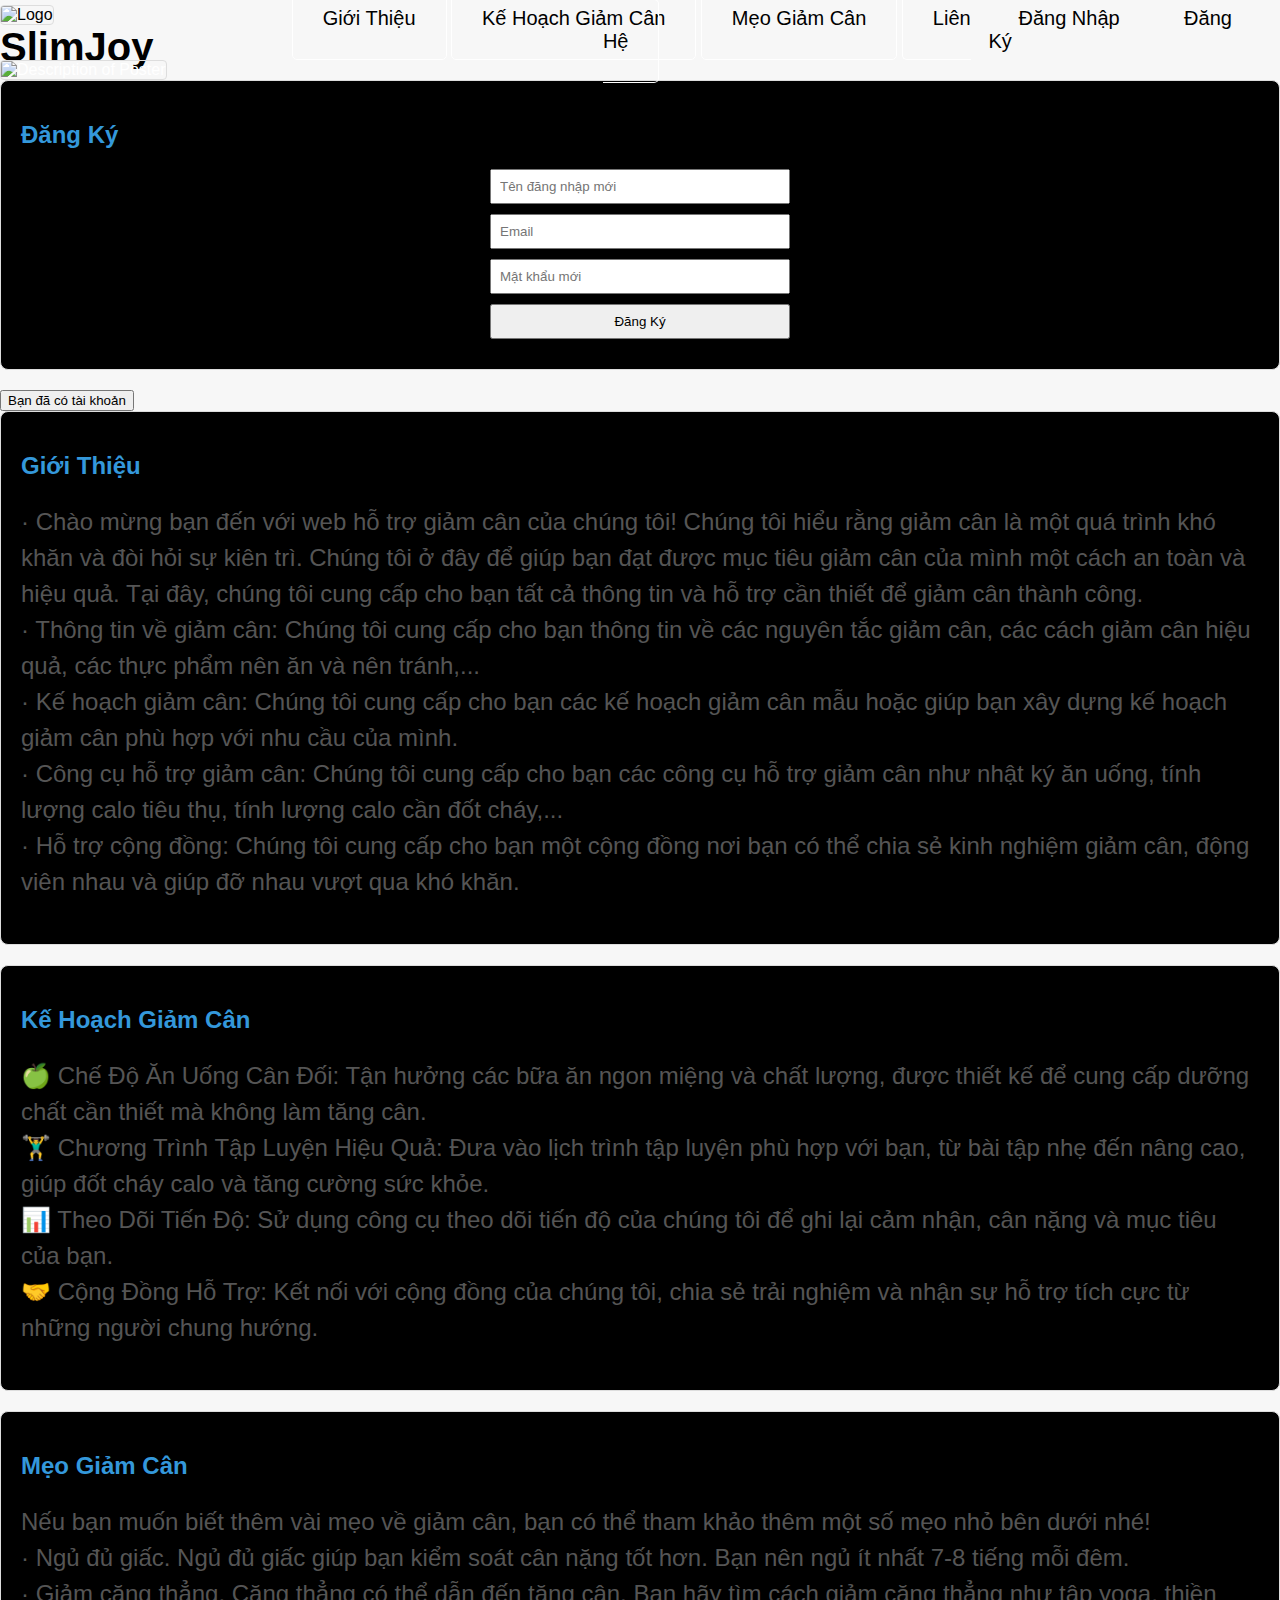
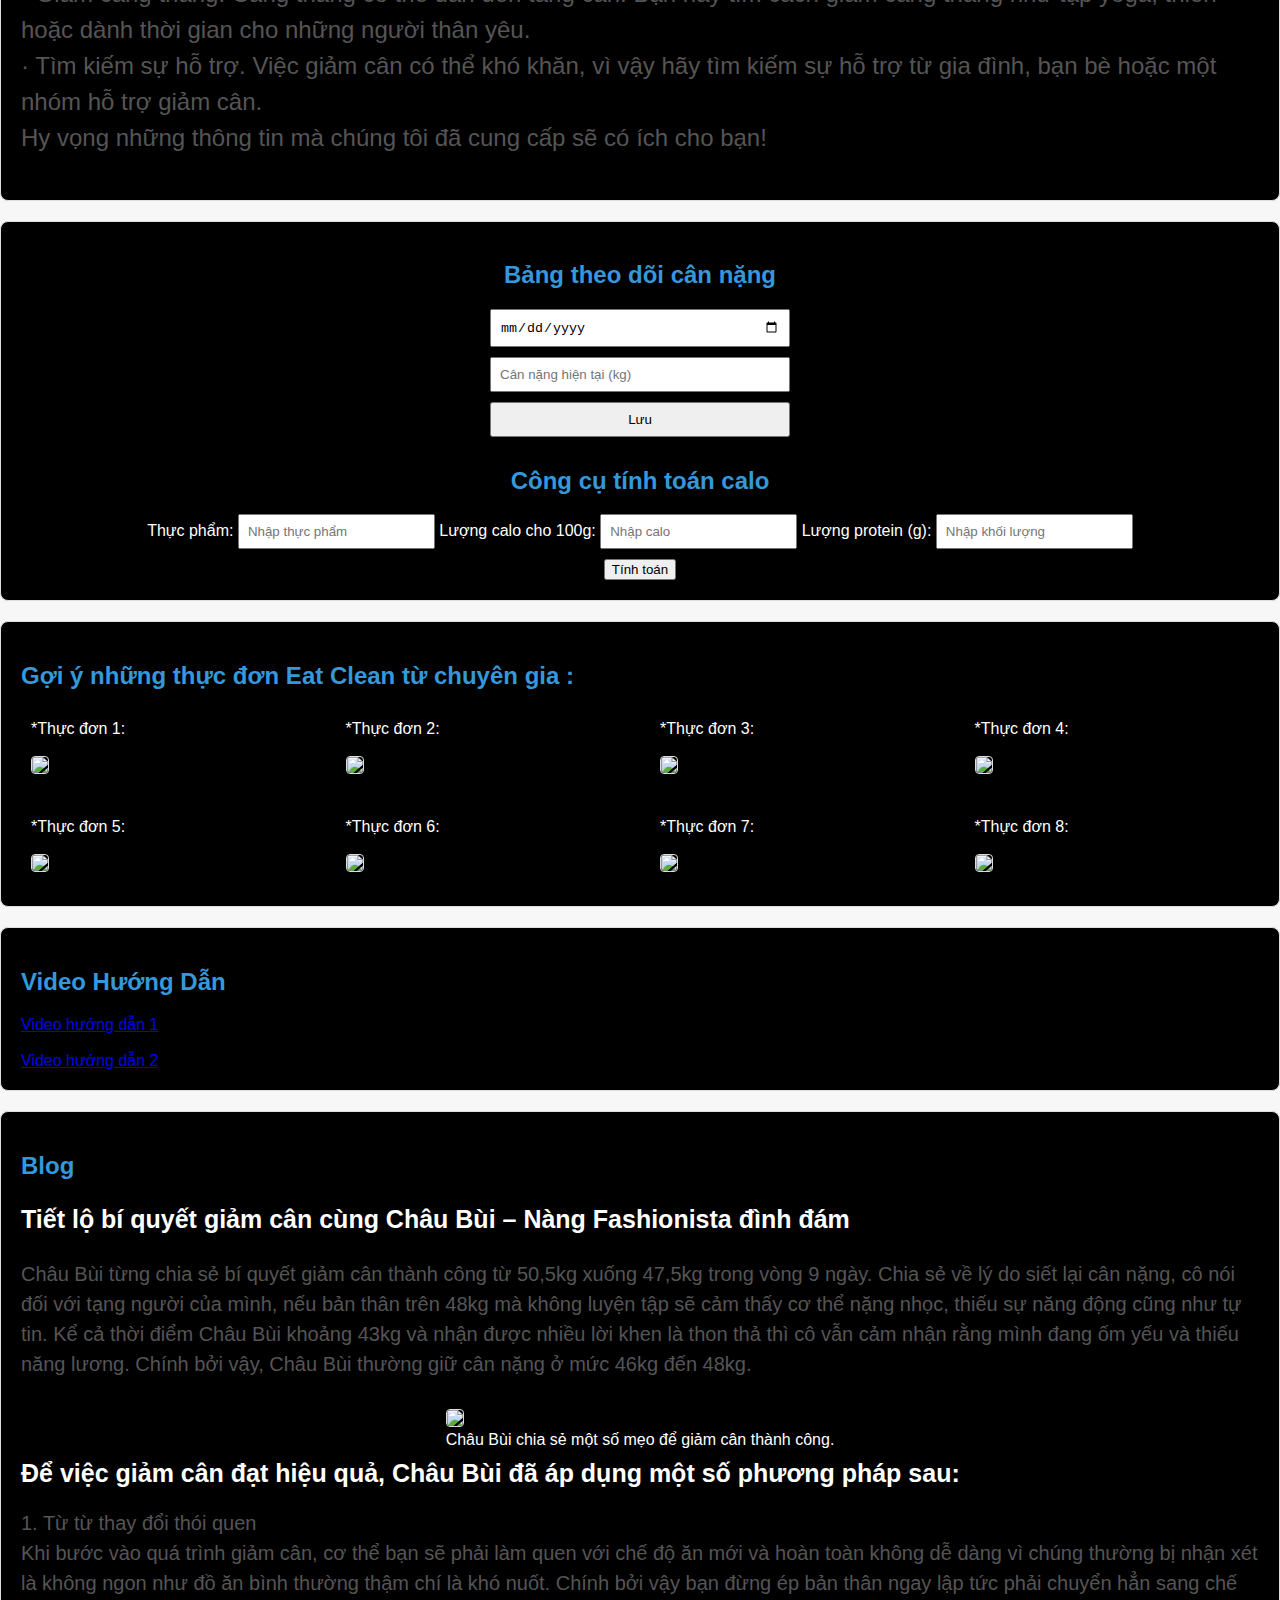
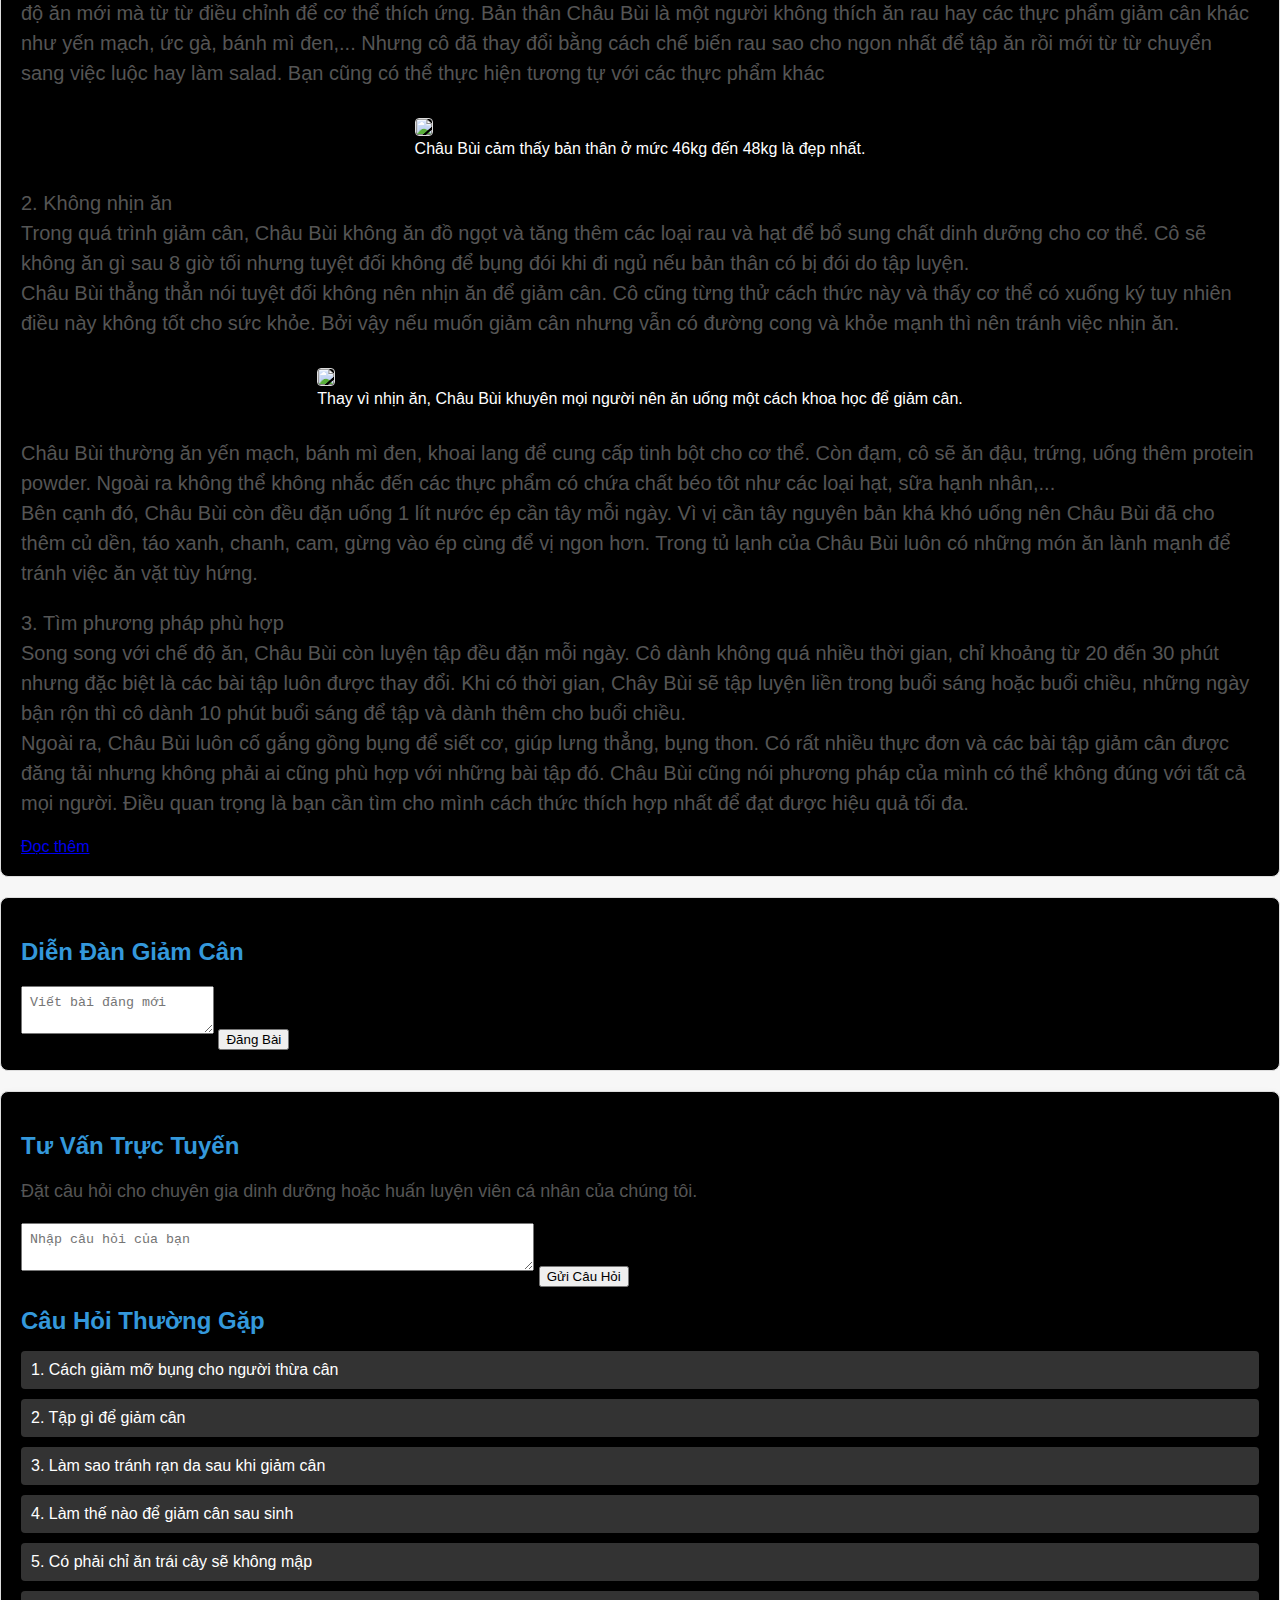
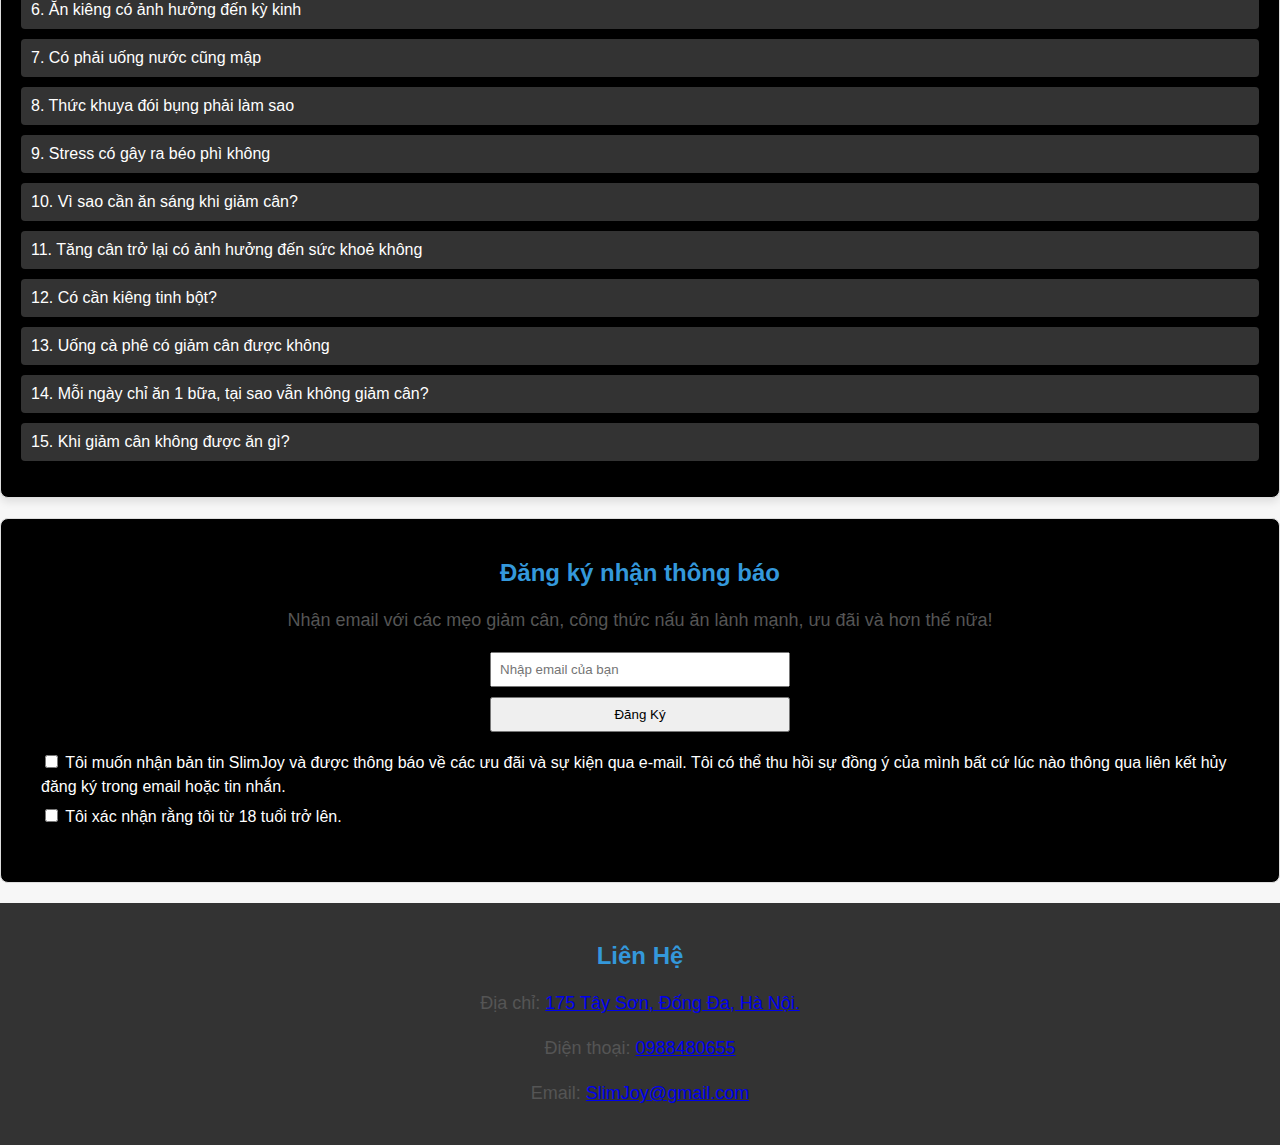
==== commit 1717ce5e: "okee" ====
--- a/h.html
+++ b/h.html
@@ -4,7 +4,7 @@
 <meta charset="UTF-8">
 <meta name="viewport" content="width=device-width, initial-scale=1.0">
 <title>Web hỗ trợ giảm cân SlimJoy</title>
-<link rel="stylesheet" href="style.css">
+<link rel="stylesheet" href="c.css">
   <body>
     <div class="navbar">
         <div class="logo">
@@ -21,7 +21,7 @@
         </nav>
         <div>
           <a href="#user-login">Đăng Nhập</a>
-          <a href="#join">Đăng Ký</a>
+          <a href="#registration-form">Đăng Ký</a>
         </div>
       </div>
       
--- a/c.css
+++ b/c.css
@@ -0,0 +1,248 @@
+body, html {
+    margin: 0; /* Xóa lề mặc định */
+    height: 100%; /* Đặt chiều cao tối đa của viewport */
+    padding: 0; /* Thêm dòng này để đảm bảo không có padding mặc định */
+    font-family: Arial, sans-serif; /* Chọn phông chữ mặc định */
+  }
+  
+  .navbar {
+    display: flex; /* Sử dụng bố cục flexbox */
+    justify-content: space-between; /* Cân bằng khoảng cách giữa các thành phần */
+    align-items: center; /* Căn giữa các items theo chiều dọc */
+    height: 60px; /* Điều chỉnh chiều cao của navbar theo ý muốn */
+    width: 100%; /* Chiều rộng tối đa */
+    top: 0; /* Đặt navbar sát đầu trang */
+    z-index: 1000; /* Đảm bảo navbar nằm trên cùng so với các thành phần khác */
+    color: black; /* Màu chữ */
+  }
+  
+  .logo-container {
+    display: flex; /* Sử dụng bố cục flexbox */
+    align-items: center; /* Căn giữa logo và chữ theo chiều dọc */
+  }
+  
+  .logo {
+    height: 50px; /* Chiều cao của logo */
+    margin-right: 70px; /* Khoảng cách phải của logo */
+  }
+  
+  .logo-text {
+    font-size: 40px; /* Cỡ chữ của văn bản */
+    font-weight: bold; /* Độ đậm của chữ */
+  }
+  
+  .navbar a {
+    text-decoration: none; /* Bỏ gạch dưới liên kết */
+    padding: 30px; /* Đệm xung quanh liên kết */
+    color: black; /* Màu chữ */
+    font-size: 20px; /* Cỡ chữ */
+  }
+  
+  .navbar a:hover {
+    background-color: #ddd; /* Màu nền khi rê chuột lên liên kết */
+    color: black; /* Màu chữ khi rê chuột lên */
+  }
+  
+  .navbar a.active {
+    background-color: #4CAF50; /* Màu nền của liên kết đang được chọn */
+  }
+  
+  .navbar input[type="text"] {
+    padding: 14px; /* Đệm của ô nhập */
+    border: none; /* Bỏ viền */
+    margin-top: 8px; /* Khoảng cách trên */
+    margin-right: 16px; /* Khoảng cách phải */
+    font-size: 17px; /* Cỡ chữ */
+    background: rgba(255,255,255,0.5); /* Nền bán trong suốt */
+  }
+  
+
+body, header, section, footer {
+  background-color: #000;
+  color: #fff;
+  margin: 0;
+  padding: 0;
+}
+
+/* Đăng nhập và tiến trình */
+#user-login, #progress-tracker, nav ul {
+  text-align: center;
+}
+
+#question {
+  width: 40%; 
+}
+
+/* Thanh điều hướng */
+nav ul {
+  list-style: noư;
+  padding: 0;
+  margin: 0;
+}
+
+nav ul li {
+  display: inline-block;
+  margin: 0 10px;
+}
+
+nav a {
+  text-decoration: none;
+  font-size: 18px;
+  color: #FFFFFF;
+  padding: 10px 15px;
+  border: 1px solid #FFFFFF;
+  border-radius: 5px;
+  transition: background-color 0.3s;
+}
+
+/* Tiêu đề và đoạn văn */
+h2 {
+  color: #3498db;
+  font-family: 'Arial', sans-serif;
+}
+
+p {
+  font-size: 18px;
+  line-height: 1.5;
+  color: #555;
+}
+
+/* Nền cho thẻ body */
+body {
+  background-color: #f7f7f7;
+}
+
+/* Section */
+section {
+  padding: 20px;
+  border: 1px solid #ddd;
+  border-radius: 8px;
+  margin-bottom: 20px;
+}
+
+section:hover {
+  box-shadow: 0 0 10px rgba(0, 0, 0, 0.1);
+}
+
+/* Hiệu ứng hover */
+a:hover, button:hover {
+  color: #555;
+  background-color: #555;
+}
+
+/* Header */
+header {
+  padding: 20px;
+  text-align: center;
+}
+
+h1 {
+  color: #333;
+}
+
+/* Form */
+form {
+  display: flex;
+  flex-direction: column;
+  max-width: 300px;
+  margin: auto;
+}
+
+input, textarea {
+  margin-bottom: 10px;
+  padding: 8px;
+}
+
+/* Footer */
+footer {
+  background-color: #333;
+  color: #fff;
+  padding: 20px;
+  text-align: center;
+}
+
+/* Thẻ thực đơn */
+.menu-container {
+  display: grid;
+  grid-template-columns: repeat(4, 1fr);
+  grid-gap: 20px;
+}
+
+.menu-item img {
+  width: 100%;
+  height: auto;
+}
+
+/* Tư vấn trực tuyến và FAQ */
+#online-consultation {
+  background-color: #000;
+  padding: 20px;
+  margin: 20px 0;
+  border-radius: 8px;
+  box-shadow: 0 4px 8px rgba(0, 0, 0, 0.1);
+}
+
+#online-consultation h2 {
+  color: #3498db;
+  margin-bottom: 15px;
+}
+
+.faq-item ul {
+  list-style-type: none;
+  padding: 0;
+}
+
+.faq-item li {
+  background-color: #333;
+  margin-bottom: 10px;
+  padding: 10px;
+  border-radius: 4px;
+  box-shadow: 0 2px 4px rgba(0, 0, 0, 0.05);
+}
+
+.faq-item li:hover {
+  background-color: #0fa9f0e7;
+}
+
+#online-consultation button:hover {
+  background-color: #43A047;
+}
+
+
+.image-container {
+  display: flex; /* Thiết lập này cho phép bạn sử dụng flexbox, một kỹ thuật hiện đại để sắp xếp layout */
+  justify-content: center; /* Căn giữa nội dung theo chiều ngang */
+  align-items: center; /* Căn giữa nội dung theo chiều dọc */
+  height: 120 vh; /* Tùy chọn: Điều chỉnh chiều cao theo nhu cầu của bạn */
+}
+
+.email-signup {
+  background-color: black; /* Or any color you prefer */
+  color: white;
+  padding: 20px;
+  border-radius: 8px;
+  text-align: center;
+}
+
+.email-signup h2 {
+  margin-top: 0;
+}
+
+.email-signup form {
+  /* Add your form styling here */
+}
+
+.email-signup input[type="email"] {
+  /* Style your email input field */
+}
+
+.email-signup button {
+  /* Style your button */
+}
+
+.email-signup .checkboxes label {
+  display: block;
+  text-align: left;
+  margin: 10px 0;
+}
+
